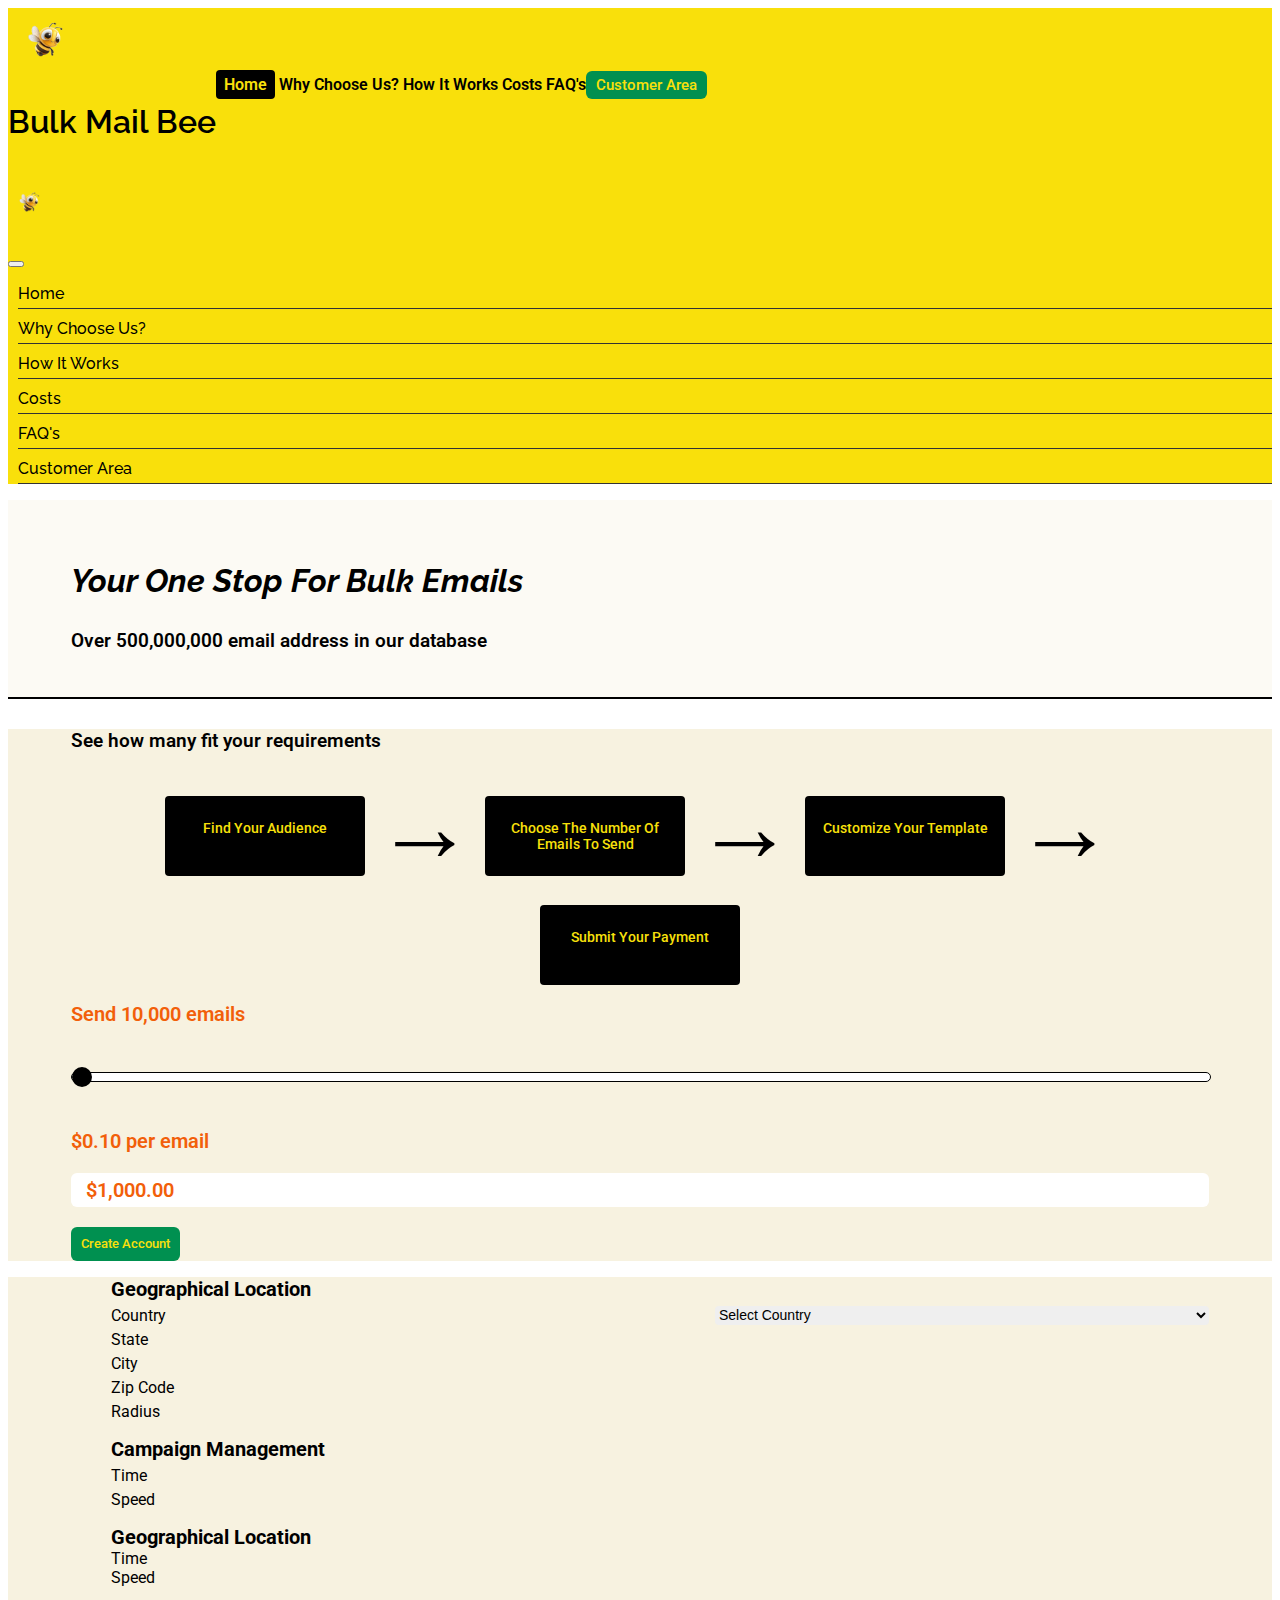
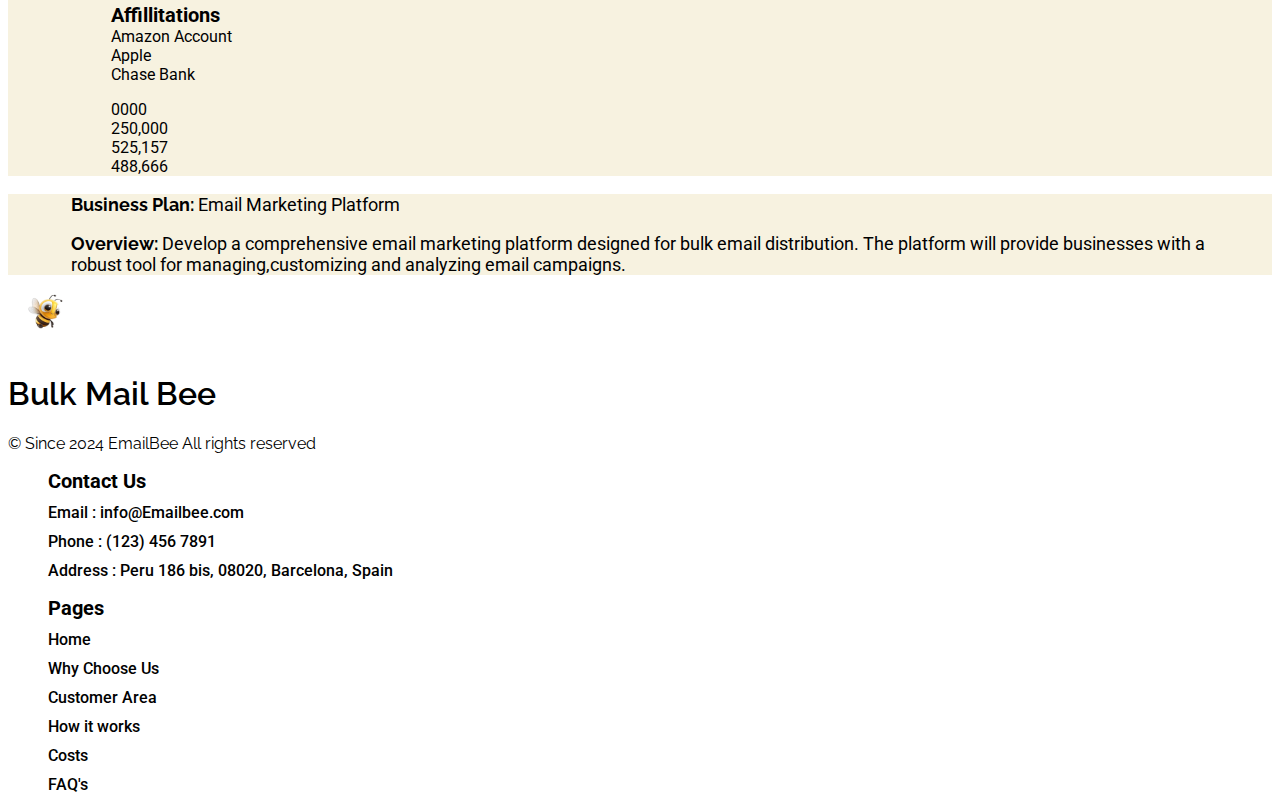
==== index.html @ 0f061fd3 "first" ====
<!doctype html>
<html lang="en">
    <head>
        <title>Bulk Mail Bee</title>
        <!-- Required meta tags -->
        <meta charset="utf-8" />
        <meta
            name="viewport"
            content="width=device-width, initial-scale=1, shrink-to-fit=no"
        />
<link rel="stylesheet" href="style.css">
<link rel="stylesheet" href="pricing-2.css">
<link rel="stylesheet" href="pricing.css">
        <!-- Bootstrap CSS v5.2.1 -->
   <link rel="icon" type="image/x-icon" href="../abc.png">

        <link
            href="https://cdn.jsdelivr.net/npm/bootstrap@5.3.2/dist/css/bootstrap.min.css"
            rel="stylesheet"
            integrity="sha384-T3c6CoIi6uLrA9TneNEoa7RxnatzjcDSCmG1MXxSR1GAsXEV/Dwwykc2MPK8M2HN"
            crossorigin="anonymous"
        />
        <link rel="preconnect" href="https://fonts.googleapis.com">
<link rel="preconnect" href="https://fonts.gstatic.com" crossorigin>
<link href="https://fonts.googleapis.com/css2?family=Raleway:ital,wght@0,100..900;1,100..900&family=Roboto:ital,wght@0,100;0,300;0,400;0,500;0,700;0,900;1,100;1,300;1,400;1,500;1,700;1,900&display=swap" rel="stylesheet">
 
<link rel="stylesheet" href="https://cdn.jsdelivr.net/npm/bootstrap-icons@1.11.3/font/bootstrap-icons.css">
</head>

    <body>
        <header>
            <div class="container">
                  <div class="col-lg-4 d-flex justify-content-normal align-items-center">
            <img height="70px" src="logo.gif" alt="not found">
            <h1 class="mt-3">Bulk Mail Bee</h1>
          </div>
          <div class="col-lg-6 d-flex justify-content-normal align-items-center gap-4">
            <a href="index.html" class="active"> Home</a>
            <a href="whychooseus.html" >Why Choose Us?</a>
            <a href="HowItWorks.html">How It Works</a>
            <a href="costs.html">Costs</a>
            <a href="faqs.html">FAQ's</a>
          </div> 
          <div class="col-lg-2">
            <button onclick="window.location='login.html'">Customer Area</button>
          </div>       
            </div>
            <div class="respo-header">
                <div class="d-flex">
                    <img height="50px" src="logo.gif" alt="not">
                    <h1 class="mt-3">Bulk Mail Bee</h1>
                </div>
                
                <a  data-bs-toggle="offcanvas" href="#offcanvasExample" role="button" aria-controls="offcanvasExample" class="text-black"><i class="bi bi-list"></i></a>
            </div>
            <div class="offcanvas offcanvas-start" tabindex="-1" id="offcanvasExample" aria-labelledby="offcanvasExampleLabel">
                <div class="offcanvas-header">
                  <h5 class="offcanvas-title" id="offcanvasExampleLabel"><img src="logo.gif" alt="not" height="40px"></h5>
                  <button type="button" class="btn-close" data-bs-dismiss="offcanvas" aria-label="Close"></button>
                </div>
                <div class="offcanvas-body">
                  <div>
                 <ul>
                    <li onclick="window.location='index.html'">  Home  </li>
                    <li>Why Choose Us?</li>
                    <li>How It Works</li>
                    <li onclick="window.location='costs.html'">Costs</li>
                    <li>FAQ's</li>
                    <li onclick="window.location='login.html'">Customer Area</li>
                 </ul>
                  </div>
         
                </div>
              </div>
        </header>
        <main  class="home-page">
            

         
        <section class="section-1">
            <h1 class="text-center">Your One Stop For Bulk Emails</h1>
            <h4 class="text-center">Over 500,000,000 email address in our database</h4>
        </section>
        <section class="section-2 pt-4">
            <h4 class=" mt-0 text-center">See how many fit your requirements</h4>
            <div class="box-parent">
                <div class="boxes pt-4">
                    <p>Find Your Audience</p>
                </div>
                <span>&#8594;</span>
                <div class="boxes">
                    <p>Choose The Number Of Emails To Send</p>
                </div>
                <span>&#8594;</span>

                <div class="boxes">
                    <p>Customize Your Template</p>
                </div>
                <span>&#8594;</span>

                <div class="boxes pt-4">
                    <p>Submit Your Payment</p>
                </div>
              

            </div>
            <div class="container mt-3">
                <h2 class="text-center">
                   Send <span id="slider-amount-2">10,000</span> emails
                </h2>
                <div class="d-flex flex-wrap justify-content-between align-items-center">
<div class="col-lg-6 col-md-12 col-sm-12 col-12">
    <div class="slider-container">
        <input type="range" min="1" max="10" value="1" class="slider" id="priceRange2">
        
    </div>
</div>
<div class="col-lg-5  div-2 col-md-12 col-sm-12 col-12 d-flex justify-content-normal align-items-center gap-3">
<h2 >$0.10 <span class="text-black">per email</span></h2>
<div class="d-flex gap-3">
    <h3 id="price">$1,000.00</h3>
    <button class="create-acc" onclick="window.location='register.html '">Create Account</button>
</div>
</div>
                </div>     
           
            </div>
       
        </section>
        <section class="section-3  pt-2">
            <div class="container">
<div class="d-flex flex-wrap">
    <div class="col-lg-3 col-md-6 col-sm-6 col-12">
<ul class="geo-location">
    <li class="active">Geographical Location</li>
    <li>Country
        <select  id="Country">
            <option value="all" hidden>Select Country</option>
            <option value="afghanistan">Afghanistan</option>
            <option value="albania">Albania</option>
            <option value="algeria">Algeria</option>
            <option value="andorra">Andorra</option>
            <option value="angola">Angola</option>
            <option value="antigua-and-barbuda">Antigua and Barbuda</option>
            <option value="argentina">Argentina</option>
            <option value="armenia">Armenia</option>
            <option value="australia">Australia</option>
            <option value="austria">Austria</option>
            <option value="azerbaijan">Azerbaijan</option>
            <option value="bahamas">Bahamas</option>
            <option value="bahrain">Bahrain</option>
            <option value="bangladesh">Bangladesh</option>
            <option value="barbados">Barbados</option>
            <option value="belarus">Belarus</option>
            <option value="belgium">Belgium</option>
            <option value="belize">Belize</option>
            <option value="benin">Benin</option>
            <option value="bhutan">Bhutan</option>
            <option value="bolivia">Bolivia</option>
            <option value="bosnia-and-herzegovina">Bosnia and Herzegovina</option>
            <option value="botswana">Botswana</option>
            <option value="brazil">Brazil</option>
            <option value="brunei">Brunei</option>
            <option value="bulgaria">Bulgaria</option>
            <option value="burkina-faso">Burkina Faso</option>
            <option value="burundi">Burundi</option>
            <option value="cabo-verde">Cabo Verde</option>
            <option value="cambodia">Cambodia</option>
            <option value="cameroon">Cameroon</option>
            <option value="canada">Canada</option>
            <option value="central-african-republic">Central African Republic</option>
            <option value="chad">Chad</option>
            <option value="chile">Chile</option>
            <option value="china">China</option>
            <option value="colombia">Colombia</option>
            <option value="comoros">Comoros</option>
            <option value="congo">Congo</option>
            <option value="costa-rica">Costa Rica</option>
            <option value="croatia">Croatia</option>
            <option value="cuba">Cuba</option>
            <option value="cyprus">Cyprus</option>
            <option value="czech-republic">Czech Republic</option>
            <option value="denmark">Denmark</option>
            <option value="djibouti">Djibouti</option>
            <option value="dominica">Dominica</option>
            <option value="dominican-republic">Dominican Republic</option>
            <option value="ecuador">Ecuador</option>
            <option value="egypt">Egypt</option>
            <option value="el-salvador">El Salvador</option>
            <option value="equatorial-guinea">Equatorial Guinea</option>
            <option value="eritrea">Eritrea</option>
            <option value="estonia">Estonia</option>
            <option value="eswatini">Eswatini</option>
            <option value="ethiopia">Ethiopia</option>
            <option value="fiji">Fiji</option>
            <option value="finland">Finland</option>
            <option value="france">France</option>
            <option value="gabon">Gabon</option>
            <option value="gambia">Gambia</option>
            <option value="georgia">Georgia</option>
            <option value="germany">Germany</option>
            <option value="ghana">Ghana</option>
            <option value="greece">Greece</option>
            <option value="grenada">Grenada</option>
            <option value="guatemala">Guatemala</option>
            <option value="guinea">Guinea</option>
            <option value="guinea-bissau">Guinea-Bissau</option>
            <option value="guyana">Guyana</option>
            <option value="haiti">Haiti</option>
            <option value="honduras">Honduras</option>
            <option value="hungary">Hungary</option>
            <option value="iceland">Iceland</option>
            <option value="india">India</option>
            <option value="indonesia">Indonesia</option>
            <option value="iran">Iran</option>
            <option value="iraq">Iraq</option>
            <option value="ireland">Ireland</option>
            <option value="israel">Israel</option>
            <option value="italy">Italy</option>
            <option value="jamaica">Jamaica</option>
            <option value="japan">Japan</option>
            <option value="jordan">Jordan</option>
            <option value="kazakhstan">Kazakhstan</option>
            <option value="kenya">Kenya</option>
            <option value="kiribati">Kiribati</option>
            <option value="kosovo">Kosovo</option>
            <option value="kuwait">Kuwait</option>
            <option value="kyrgyzstan">Kyrgyzstan</option>
            <option value="laos">Laos</option>
            <option value="latvia">Latvia</option>
            <option value="lebanon">Lebanon</option>
            <option value="lesotho">Lesotho</option>
            <option value="liberia">Liberia</option>
            <option value="libya">Libya</option>
            <option value="liechtenstein">Liechtenstein</option>
            <option value="lithuania">Lithuania</option>
            <option value="luxembourg">Luxembourg</option>
            <option value="madagascar">Madagascar</option>
            <option value="malawi">Malawi</option>
            <option value="malaysia">Malaysia</option>
            <option value="maldives">Maldives</option>
            <option value="mali">Mali</option>
            <option value="malta">Malta</option>
            <option value="marshall-islands">Marshall Islands</option>
            <option value="mauritania">Mauritania</option>
            <option value="mauritius">Mauritius</option>
            <option value="mexico">Mexico</option>
            <option value="micronesia">Micronesia</option>
            <option value="moldova">Moldova</option>
            <option value="monaco">Monaco</option>
            <option value="mongolia">Mongolia</option>
            <option value="montenegro">Montenegro</option>
            <option value="morocco">Morocco</option>
            <option value="mozambique">Mozambique</option>
            <option value="myanmar">Myanmar</option>
            <option value="namibia">Namibia</option>
            <option value="nauru">Nauru</option>
            <option value="nepal">Nepal</option>
            <option value="netherlands">Netherlands</option>
            <option value="new-zealand">New Zealand</option>
            <option value="nicaragua">Nicaragua</option>
            <option value="niger">Niger</option>
            <option value="nigeria">Nigeria</option>
            <option value="north-korea">North Korea</option>
            <option value="north-macedonia">North Macedonia</option>
            <option value="norway">Norway</option>
            <option value="oman">Oman</option>
            <option value="pakistan">Pakistan</option>
            <option value="palau">Palau</option>
            <option value="palestine">Palestine</option>
            <option value="panama">Panama</option>
            <option value="papua-new-guinea">Papua New Guinea</option>
            <option value="paraguay">Paraguay</option>
            <option value="peru">Peru</option>
            <option value="philippines">Philippines</option>
            <option value="poland">Poland</option>
            <option value="portugal">Portugal</option>
            <option value="qatar">Qatar</option>
            <option value="romania">Romania</option>
            <option value="russia">Russia</option>
            <option value="rwanda">Rwanda</option>
            <option value="saint-kitts-and-nevis">Saint Kitts and Nevis</option>
            <option value="saint-lucia">Saint Lucia</option>
            <option value="saint-vincent-and-the-grenadines">Saint Vincent and the Grenadines</option>
            <option value="samoa">Samoa</option>
            <option value="san-marino">San Marino</option>
            <option value="sao-tome-and-principe">Sao Tome and Principe</option>
            <option value="saudi-arabia">Saudi Arabia</option>
            <option value="senegal">Senegal</option>
            <option value="serbia">Serbia</option>
            <option value="seychelles">Seychelles</option>
            <option value="sierra-leone">Sierra Leone</option>
            <option value="singapore">Singapore</option>
            <option value="slovakia">Slovakia</option>
            <option value="slovenia">Slovenia</option>
            <option value="solomon-islands">Solomon Islands</option>
            <option value="somalia">Somalia</option>
            <option value="south-africa">South Africa</option>
            <option value="south-korea">South Korea</option>
            <option value="south-sudan">South Sudan</option>
            <option value="spain">Spain</option>
            <option value="sri-lanka">Sri Lanka</option>
            <option value="sudan">Sudan</option>
            <option value="suriname">Suriname</option>
            <option value="sweden">Sweden</option>
            <option value="switzerland">Switzerland</option>
            <option value="syria">Syria</option>
            <option value="taiwan">Taiwan</option>
            <option value="tajikistan">Tajikistan</option>
            <option value="tanzania">Tanzania</option>
            <option value="thailand">Thailand</option>
            <option value="timor-leste">Timor-Leste</option>
            <option value="togo">Togo</option>
            <option value="tonga">Tonga</option>
            <option value="trinidad-and-tobago">Trinidad and Tobago</option>
            <option value="tunisia">Tunisia</option>
            <option value="turkey">Turkey</option>
            <option value="turkmenistan">Turkmenistan</option>
            <option value="tuvalu">Tuvalu</option>
            <option value="uganda">Uganda</option>
            <option value="ukraine">Ukraine</option>
            <option value="united-arab-emirates">United Arab Emirates</option>
            <option value="united-kingdom">United Kingdom</option>
            <option value="united-states">United States</option>
            <option value="uruguay">Uruguay</option>
            <option value="uzbekistan">Uzbekistan</option>
            <option value="vanuatu">Vanuatu</option>
            <option value="vatican-city">Vatican City</option>
            <option value="venezuela">Venezuela</option>
            <option value="vietnam">Vietnam</option>
            <option value="yemen">Yemen</option>
            <option value="zambia">Zambia</option>
            <option value="zimbabwe">Zimbabwe</option>
            
        </select>
    </li>
    <li id="state-list">State
       
    </li>
    <li id="city-list">City
    
    </li>
    <li id="zip-list">Zip Code
      
    </li>
    <li id="radius-list">Radius
   
    </li>

</ul>
    </div>
    <div class="col-lg-3 col-md-6 col-sm-6 col-12">
        <ul class="geo-location">
            <li class="active">Campaign Management</li>
            <li>Time
               
            </li>
            <li>Speed
                <select style="display: none;" id="speed">
                    <option hidden>Select  Speed</option>
                    <option value="immediate">Immediate</option>
                    <option value="30-minutes">Within 30 Minutes</option>
                    <option value="1-hour">Within 1 Hour</option>
                    <option value="4-hours">Within 4 Hours</option>
                    <option value="12-hours">Within 12 Hours</option>
                    <option value="24-hours">Within 24 Hours</option>

                </select> 
            </li>
    
            
        </ul>
            </div>
            <div class="col-lg-3 col-md-6 col-sm-6 col-12">
                <ul>
                    <li class="active">Geographical Location</li>
                    <li>Time </li>
                    <li>Speed</li>
            
                    
                </ul>
                    </div>
                    <div class="col-lg-3 col-md-6 col-sm-6 col-12 d-flex ">
<div class="col-8">

<ul>
    <li class="active">Affillitations</li>
    <li>Amazon Account</li>
    <li>Apple</li>
    <li>Chase Bank</li>
</ul>
</div>
<div class="col-4">

    <ul>
        <li class="opacity-0">0000</li>
        <li class="fw-bolder">250,000</li>
        <li class="fw-bolder">525,157</li>
        <li class="fw-bolder">488,666</li>
    </ul>
    </div>
                            </div>
</div>
</div>
        </section>
        <section class="section-4  pt-2 pb-4">
            <div class="container">
            <p><strong>Business Plan:</strong> Email Marketing Platform</p>
            <p><strong>Overview:</strong> Develop a comprehensive email marketing platform designed for bulk email distribution. The platform will provide businesses with a robust tool for managing,customizing and analyzing email campaigns. </p>
        </div>
        </section>
  
 
        </main>
        <footer class="container d-flex flex-wrap mt-4">
           <div class="col-lg-4 col-md-6 col-sm-6 col-12 ">
            
            <div class="d-flex justify-content-normal align-items-center">
                <img height="70px" src="logo.gif" alt="not found">
                <h1 class="mt-3">Bulk Mail Bee</h1>
            </div>
            <p>© Since 2024 EmailBee All rights reserved</p>
          </div>
          <div class="col-lg-4 col-md-6 col-sm-6 col-12">
            <ul>
                <li class="active">Contact Us</li>
                <li>Email : info@Emailbee.com</li>
                <li>Phone : (123) 456 7891</li>
                <li>Address : Peru 186 bis, 08020, Barcelona, Spain</li>
            </ul>
          </div>
          <div class="col-lg-4 col-md-6 col-sm-6 col-12">
            <ul>
                <li class="active">Pages</li>
                <li>Home</li>
                <li>Why Choose Us</li>
                <li>Customer Area</li>
                <li>How it works</li>
                <li>Costs</li>
                <li>FAQ's</li>
            </ul>
          </div>

        </footer>
        <script src="script.js"></script>
<script src="pricing.js"></script>

<script>
    
</script>
   
        <!-- Bootstrap JavaScript Libraries -->
        <script
            src="https://cdn.jsdelivr.net/npm/@popperjs/core@2.11.8/dist/umd/popper.min.js"
            integrity="sha384-I7E8VVD/ismYTF4hNIPjVp/Zjvgyol6VFvRkX/vR+Vc4jQkC+hVqc2pM8ODewa9r"
            crossorigin="anonymous"
        ></script>

        <script
            src="https://cdn.jsdelivr.net/npm/bootstrap@5.3.2/dist/js/bootstrap.min.js"
            integrity="sha384-BBtl+eGJRgqQAUMxJ7pMwbEyER4l1g+O15P+16Ep7Q9Q+zqX6gSbd85u4mG4QzX+"
            crossorigin="anonymous"
        ></script>
    </body>
</html>
---- style.css ----
body{
    scroll-behavior: smooth;
    
   
    color: #000;
    font-family: "Raleway";
}
header{
    background-color: #F9E00B;
}
header h1 , footer h1{
    font-weight: 600;
    font-size: 32px;
    font-family: "Raleway";
}
header .container{
    display: flex;
    justify-content: normal;
    align-items: center;
}
header .container  a {
    font-family: "Roboto";
 text-decoration: none !important;
 font-weight: 600;
 color: #000;
   
}
header .container  a.active{
    background-color: #000;
    color: #F9E00B;
    padding: 5px 8px;
    border-radius: 4px;
}
header .container button{
    background-color: #009050;
    color: #F9E00B;
    border: none;
    font-weight: 500;
    font-family: "Roboto";
    outline: none;
    border-radius: 6px;
    padding: 5px 10px;
    font-size: 15px;
}
section h1{
    font-style: italic;
}
.section-1{
    padding-top: 40px;
    padding-bottom: 20px;

}

section h4{
    font-size: 19px;
    font-family: "Roboto";
    font-weight: 600;
    margin-top: 30px;
}
.section-1{
    background-color: #FCFAF4;
    border-bottom: 2px solid #000;
}
.section-2 , .section-3,.section-4{
    background-color:  #F7F2E0;
}
.box-parent{
    gap: 10px;
    display: flex;
    justify-content: center;
    align-items: center;
    flex-wrap: wrap;
}
.box-parent span{
    font-size: 100px;
    position: relative;
    top: -10px;
}
.boxes{
    background-color: #000;
    padding: 0px 15px;
    height: 70px;
padding-top: 10px;
    font-family: "Roboto";
    font-weight: 500;
    width: 210px;
    text-align: center;
    color: #F9E00B;
    border-radius: 4px;
    
}
@media only screen and (min-width:300px) and (max-width:995px){
    header .container{
        display: none !important;
    }
    .respo-header{
        display: flex !important;
        justify-content: space-between;
        padding: 0px 15px;
        align-items: center;
    }
    .respo-header i{
        font-size: 30px;
       
    }
    .respo-header h1{
        font-size: 25px;
    }
    .box-parent span{
display: none;
    }
    .boxes{
        margin-top: 10px;

    }
}
.respo-header{
    display: none;
}
.slider {
    -webkit-appearance: none;
    width: 100%;
    height: 8px;
    background: #fff;
    outline: none;
    border-radius: 5px;
    margin: 30px 0;
    cursor: pointer;
    border: 1px solid #000;
}

.slider::-webkit-slider-thumb {
    -webkit-appearance: none;
    appearance: none;
    width: 20px;
    height: 20px;
    background: #000;
    border-radius: 50%;
    cursor: pointer;
    position: relative;
}

.tooltip {
    position: absolute;
    bottom: 180px; /* Position tooltip below the slider thumb */
    left: 0;
    transform: translateX(-50%);
    padding: 5px 10px;
    background-color: #007bff;
    color: white;
    border-radius: 5px;
    font-size: 14px;
    opacity: 1;
    transition: opacity 0.3s, left 0.3s;
    pointer-events: none;
}

.slider-container .slider::-webkit-slider-thumb {
    position: relative;
    z-index: 2;
}

.slider-container:hover .slider::-webkit-slider-thumb {
    background-color: #000;
}
.section-2 h2{
    font-family: "Roboto";
    font-weight: 600;
    font-size: 20px;
    color: #f25f0a;
}
.col-lg-5 h3{
    font-size: 20px;
    font-family: "Roboto";
    font-weight: 600;   
    background-color: #fff;
    color: #f25f0a;
    padding: 5px 15px;
    border-radius: 6px;
}
.create-acc{
    height: 34px;
    border: none;
    outline: none;
    background-color: #009050;
    color: #F9E00B;
    font-family: "Roboto";
    font-weight: 500;
    padding: 0px 10px;
    border-radius: 6px;
}
@media only screen and (min-width:300px) and (max-width:550px){
    .div-2{
        flex-wrap: wrap;
    }
    .div-2 h2{
        width: 100%;
        text-align: center;
    }
    .div-2 div{
        display: flex; 
        justify-content: center;
        gap:0px;
        width: 100%;
    }
    .modal-body div{
        width: 100%;
    }
}
ul li{
    font-family: "Roboto";
    list-style: none;
    font-weight: 400;
    font-size: 16px;
}
ul li.active{
    font-size: 20px;
    font-weight: 700;
}
.section-4 p{
    margin-bottom: 5px;
    font-weight: 400;
    font-size: 18px;
    font-family: "roboto";
}
.section-4 strong{
    font-family: "Raleway";
    font-weight: 700;
}
.offcanvas-body ul {
    padding-left: 10px;
}
.offcanvas-body ul li{
    margin-top: 10px;
    font-family: "Raleway";
    font-weight: 500;
    border-bottom: 1px solid #333;
    padding-bottom: 5px;
    font-size: 16px;
}
footer ul li{
    margin-top: 10px;
    font-weight: 500;
    font-family: "Roboto";
}
#pricing h2{
    font-family: "Raleway";
}
.tabs-main-content{
    height: 150px;
}
.tabs-main-content ul{
     padding: 0px ;
}
.tabs-main-content ul li{
    font-size: 18px;
    font-weight: 500;
    font-family: "Roboto";
    margin-top: 10px;
}
.modal-body ul{
    padding: 0px;
}
.modal-body ul li{
    list-style: none;
    display: flex;
    gap: 10px;
    justify-content: normal;
    align-items: center;
    margin-top: 15px;
}
.modal-body ul li img{
    height: 30px;
    width: 30px;
    object-fit: cover;
 
}
.modal-body ul li p{
    font-size: 16px;
    position: relative;
    top: 10px;
    font-weight: 400;
    font-family: "Roboto";
}
.modal-body ul li input{
    width: 15px;
    height: 15px;
}
.modal{
    --bs-modal-width: 700px !important;
}
.modal-body{
    padding-left:50px !important ;
    padding-right: 50px !important;
}
.reset-btn{
    background-color: #009050 !important; 
    font-weight: 500 !important;
    font-family: "Raleway" !important;
    border: none !important ;
    
}
.ok-btn{
    background-color: #F9E00B !important;
    border: none !important ;

    font-weight: 500 !important;
    font-family: "Raleway" !important;
    color: #000 !important;
}
.geo-location li{
    display: flex;
    justify-content: space-between;
    margin-top: 5px;

}
.geo-location li select{
border: none;
outline: none;
font-size: 14px;
border-radius: 4px;
width: 45%;

}

@media only screen and (min-width:1400px){
    .home-page section{
        padding-left: 10%;
        padding-right: 10%;
    
    }
}
@media only screen and (min-width:785px) and (max-width:1399px){
    .home-page section{
        padding-left: 5%;
        padding-right: 5%;
    
    }
    .boxes{
        width:170px !important;
        font-size: 14px !important;
    }
}
.accordion-header button{
    background-color: #fff ;
    color: #000;
    font-weight: 600;
    border: none;
}
.accordion-button:focus{
    border: none;
    box-shadow: none;
}
.accordion-button::after{
    background-color: #fff;
}
.accordion-button:not(.collapsed){
    background-color:#fff !important ;
    border: none !important;
}
.accordion-body{
    background-color:#F9E00B;
    color: #000;
}
.section-6 ul li{
list-style:inside;
margin-top: 15px;
}
.section-6 ul li strong{
font-family: "Raleway";

}
.how-it-works div p{
    font-family: "Raleway";
    font-size: 16px;
    font-weight: 500;
    word-spacing: 2px;
}
.how-it-works div img{
    border-radius: 6px;
}
---- pricing-2.css ----
.tabs {
    background-color: transparent;
    flex-basis: 0;
    flex-grow: 1;
    text-align: center;
    border-radius: 0;
    border: initial
}

.main-tabs {
    display: flex;
    flex-wrap: wrap;
    padding-left: 0;
    margin-bottom: 0;
    list-style: none
}

.tabs a.active {
    color: #15c11e;
    border-bottom: 2px solid #15c11e
}

.tabs a {
    color: #000;
    border-bottom: none;
    border-radius: 24px;
    align-items: center;
    cursor: pointer;
    display: flex;
    flex-direction: row;
    flex-wrap: nowrap;
    height: 80px;
    justify-content: center;
    padding: 24px 0;
    transition: none
}

.tabs a.active div {
    color: #15c11e
}

.tabs a div {
    font-size: 20px;
    color: #000
}

.tabs-content-main .pricing-card-main.active,
.tabs-parent {
    display: block
}

.tabs-content {
    display: flex;
    
    gap: 15px;
    justify-content: center;
    position: relative;
    width: 100%;
    margin-top: 25px
}

.pricing-card-main {
    align-content: center;
    border-radius: 24px;
    display: flex;
    flex-direction: column;
    flex-wrap: nowrap;
    padding: 0;
    position: relative;
    width: 100%;
    max-width: 327px;
    min-width: 200px
}

.pricing-card {
    height: 400px;
    min-height: 400px;
    background: var(--marketing-white, #fff);
    color: #000;
    gap: 32px;
    border: 2px solid #F9E00B !important;
    max-height: 400px;
    display: flex;
    flex: 1 1;
    flex-direction: column;
   
    padding: 24px;
    text-align: center;
    border-top-left-radius: 24px !important;
    border-top-right-radius: 24px !important
}

.pricing-card h6 {
    color: var(--main);
    margin-bottom: 4px;
    font-size: 20px;
    font-weight: 700;
    font-family: var(--para)
}

.pricing-card span,
.pricing-features-content ul li span {
    font-size: 14px;
    font-family:"Raleway";
    color: #000
}

.pricing-card h4 {
    font-size: 32px;
    color: #000;
    font-family: "Roboto";
    font-weight: 600
}

.pricing-card-main a,
.pricing-features-content span {
    font-size: 16px;
    font-family: var(--para);
    font-weight: 600
}

.pricing-card button {
    margin-top: 12px;
    background-color: #F9E00B;
    color: #fff;
    border: 2px solid var(--second);
    border-radius: 16px;
    padding: 8px 12px;
    position: relative;
    text-align: center;
    transition: .5s;
    white-space: nowrap;
    display: flex;
    justify-content: center;
    max-width: 100%;
    box-sizing: border-box;
    align-items: center
}
.pricing-card button.active{
    background-color: #fff;
    
}
.pricing-card button.active span {
    color: #000;
}
.pricing-card button span {
    padding: 0 16px;
    overflow: hidden;
    text-overflow: ellipsis;
    white-space: nowrap;
    font-size: 18px;
    font-family: "Raleway";
    font-weight: 500;
    color: #000
}

.pricing-features {
    min-height: 375px;
    background-color: #fff;
    border: 2px solid #F9E00B;
    border-bottom-left-radius: 24px;
    border-bottom-right-radius: 24px;
    border-top: 0;
    display: flex;
    flex: 1 1;
    flex-direction: column;
    justify-content: space-between;
    padding: 24px;
    gap: 30px
}

.pricing-features-content {
    color: #1b1b1b;
    gap: 16px;
    display: flex;
    flex-direction: column
}

.pricing-features-content ul {
    gap: 8px;
    display: flex;
    flex-direction: column;
    margin: 0;
    padding: 0
}

.pricing-features-content li {
    align-items: center;
    display: inline-flex;
    gap: 0;
    list-style: none
}

.pricing-features-content ul li img {
    height: 16px;
    width: 16px
}

.pricing-features-content ul li span {
    margin-left: 8px;
    font-weight: 400
}

.pricing-card-main a {
    align-items: center;
    display: inline-flex;
    outline: 0;
    font-family: "Raleway";
    position: relative;
    text-underline-offset: .25rem;
    color: #000
}

.pricing-card-main a svg {
    height: 16px;
    width: 16px;
    margin-left: 8px
}
@media only screen and (min-width:300px ) and (max-width:950px){
    .tabs-content{
        flex-wrap: wrap !important;
    }
}
---- pricing.css ----
.plan-selector button.active,
.pricing-main {
    background-color: #fff
}

.pricing-main p,
.recommanded-items p {
    font-family: "Roboto";
    font-size: 16px;
    color: #000
}

.pricing-2-main button,
.pricing-card button {
    min-height: 48px;
    box-shadow: 0 2px 4px -2px rgba(27, 27, 27, .1), 0 4px 8px -2px rgba(27, 27, 27, .14)
}

.pricing-card button,
.pricing-card-main a,
.recommanded-items a,
.tabs a {
    text-decoration: none
}

.pricing-main {
    width: 100%;
    overflow: hidden;
    font-family: var(--para);;
    border-right: 2px solid #F9E00B
}

.pricing-main-2 {
    padding: 40px 10px
}

.pricing-main-3 {
    display: flex;
    flex-direction: column;
    gap: 20px
}

.plan-selector {
    display: grid;
    grid-template-columns: repeat(3, 1fr);
    border-radius: 16px;
    background-color: var(--main);
    padding: 4px
}

.plan-selector button {
    padding: 16px 24px;
    background-color: transparent;
    height: 96px;
    cursor: pointer;
    border: none;
    outline: 0;
    border-radius: 15px
}

.plan-selector button div {
    width: 100%;
    align-items: center;
    display: grid;
    margin: auto;
    text-align: center;
    color: #fff
}

.plan-selector button div h5 {
    font-size: 18px !important;
    font-weight: 600 !important;
    font-family: var(--para) !important;
    color: #fff
}

.plan-selector button div span {
    font-size: 12px;
    font-weight: 500;
    font-family:var(--para);
}

.plan-selector button.active h5,
.plan-selector button.active span {
    color: #000
}

.price-range-main {
    width: 90%;
    margin-left: auto;
    margin-bottom: 32px;
    margin-right: auto
}

.range-container {
    width: 100%;
    margin: 20px auto;
    text-align: center;
    position: relative
}

.range-slider2 {
    width: 100%;
    height: 6px;
    -webkit-appearance: none;
    appearance: none;
    background: linear-gradient(to right, #F9E00B 0, #F9E00B 0, #F9E00B 0, #F9E00B 100%);
    border-radius: 5px;
    outline: 0;
    position: relative;
    z-index: 1
}

.range-slider2::-webkit-slider-thumb {
    -webkit-appearance: none;
    appearance: none;
    width: 23px;
    height: 23px;
    background: #F9E00B;
    border-radius: 50%;
    cursor: pointer;
    position: relative;
    z-index: 2
}

.range-ticks {
    display: flex;
    justify-content: space-between;
    margin-top: 10px;
    position: absolute;
    width: 100%;
    top: 25px
}

.range-tick-label {
    color: #000;
    font-size: 14px;
    white-space: nowrap;
    font-family:"Roboto";
}

.recommanded-button {
    background-color: var(--second);
    border-radius: .5rem;
    margin-bottom: 0;
    padding: 8px 16px;
    width: max-content;
    border: none;
    color: #fff;
    outline: 0;
    font-size: 14px;
    font-weight: 500
}

.recommanded-items {
    border-bottom: 1px solid #474747;
    padding-bottom: 16px;
    padding-top: 16px;
    display: flex;
    justify-content: space-between;
    align-items: center
}

.recommanded-items p {
    font-weight: 700;
    margin-bottom: 2px
}

.recommanded-items span {
    font-size: 12px;
    font-weight: 500;
    color: #000;
    font-family: var(--para);
}

.recommanded-items a span {
    color:#000;
    text-decoration: none;
    font-size: 16px;
    font-weight: 500
}

.pricing-parent {
    border-radius: 40px;
    display: grid;
    border: 2px solid #F9E00B;
    overflow: hidden;
    width: 85%;
    margin-bottom: 30px;
    margin-left: auto;
    margin-right: auto;
    grid-template-columns: 8fr 3fr
}

.pricing-2 {
    padding: 32px 16px;
    display: grid;
    place-items: normal;
    background-color: #fff;
}

.pricing-2-main {
    display: flex;
    flex-direction: column;
    gap: 24px
}

.pricing-2-main p {
    font-family: var(--para);
    font-size: 20px;
    font-weight: 600;
    color: #000
}

.pricing-2-main span {
    color: #1b1b1b;
    font-weight: 500;
    font-size: 16px;
    font-family:"Roboto";
}

.plan-3 h6,
.tabs a div {
    font-weight: 700;
    font-family:var(--para);
}

.plan-3 {
    margin-top: 10px;
    padding-top: 20px;
    border-top: 1px solid #474747
}

.plan-3 h6 {
    font-size: 22px;
    color: #000;
    font-family: "Roboto";
}

.pricing-2-main button {
    background-color: #F9E00B;
    border-radius: 16px;
    padding: 8px 12px;
    width: 100%;
    border: none;
    outline: 0;
    color: #000;
    margin-top: 20px;
    font-family: "Raleway";
    font-weight: 600
}

.pricing-2-main button:hover {
    background-color: #fff;
    border: 2px solid var(--main);
    color: #000;
    transition: .4s ease-in-out
}

@media only screen and (min-width:300px) and (max-width:950px) {
    .plan-selector {
        grid-template-columns: 1fr;
        border-radius: .75rem
    }
    .pricing-parent {
        grid-template-columns: 1fr;
        border-radius: 1rem
    }
    .pricing-main-2 {
        border-bottom: 2px solid #3b3585;
        padding: 0
    }
    .pricing-main {
        padding: 1.5rem;
        border-right: none
    }
    .pricing-2 {
        padding: 0 1rem 2rem
    }
    .plan-selector button div h5 {
        font-size: 1rem
    }
    .plan-selector button {
        height: auto;
        border-radius: .75
    }
    .pricing-main-3 {
        gap: 2rem
    }
    .recommanded-items {
        display: grid;
        place-items: start;
        grid-gap: 1.25rem;
        padding-top: .75rem
    }
    .recommanded-button {
        margin-bottom: 5px
    }
}

@media only screen and (min-width:320px) and (max-width:550px) {
    .range-ticks {
        display: none
    }
    .price-range-main {
        margin-bottom: 0
    }
    .pricing-2-main span,
    .recommanded-items a span {
        font-size: 14px
    }
    .main-tabs {
        flex-direction: column
    }
    .plan-3 h6 {
        font-size: 18px
    }
    .tabs a {
        padding: 0 !important;
        height: 50px !important
    }
    .tabs a div {
        font-size: 15px !important
    }
}
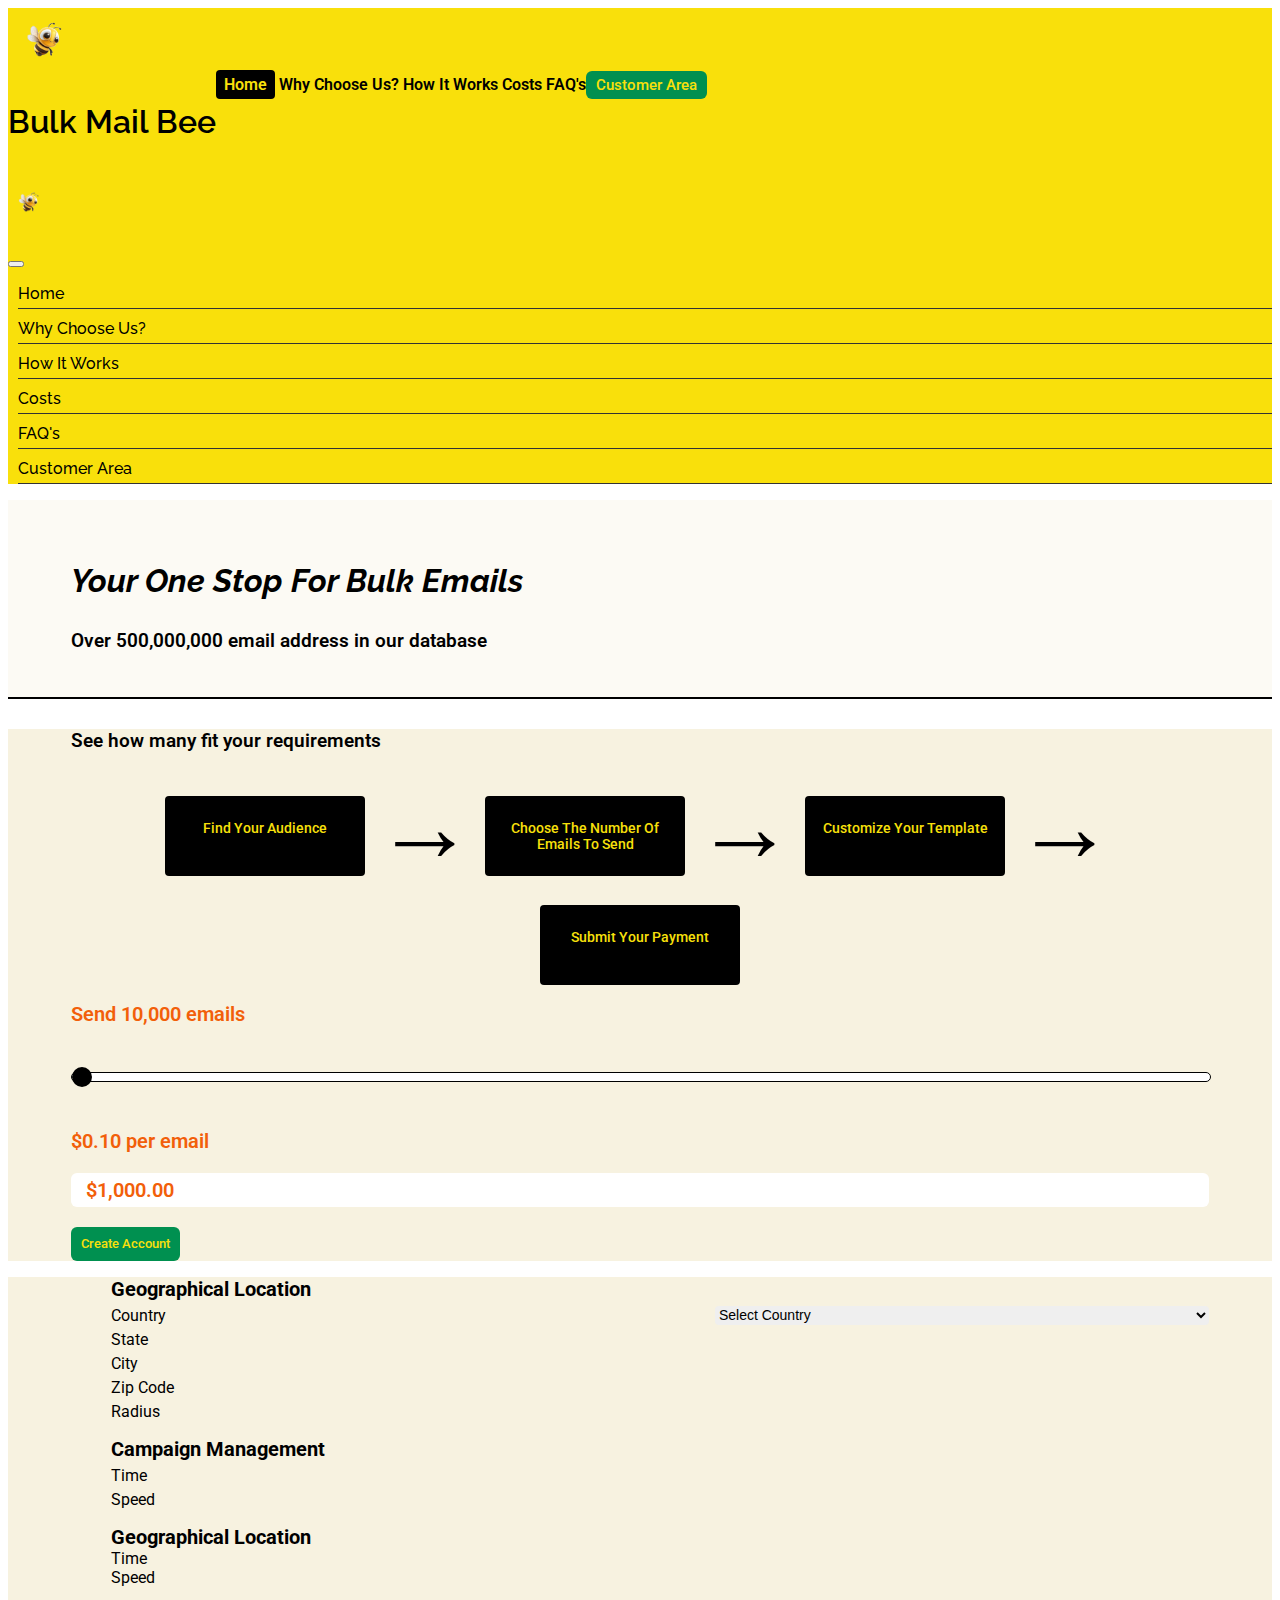
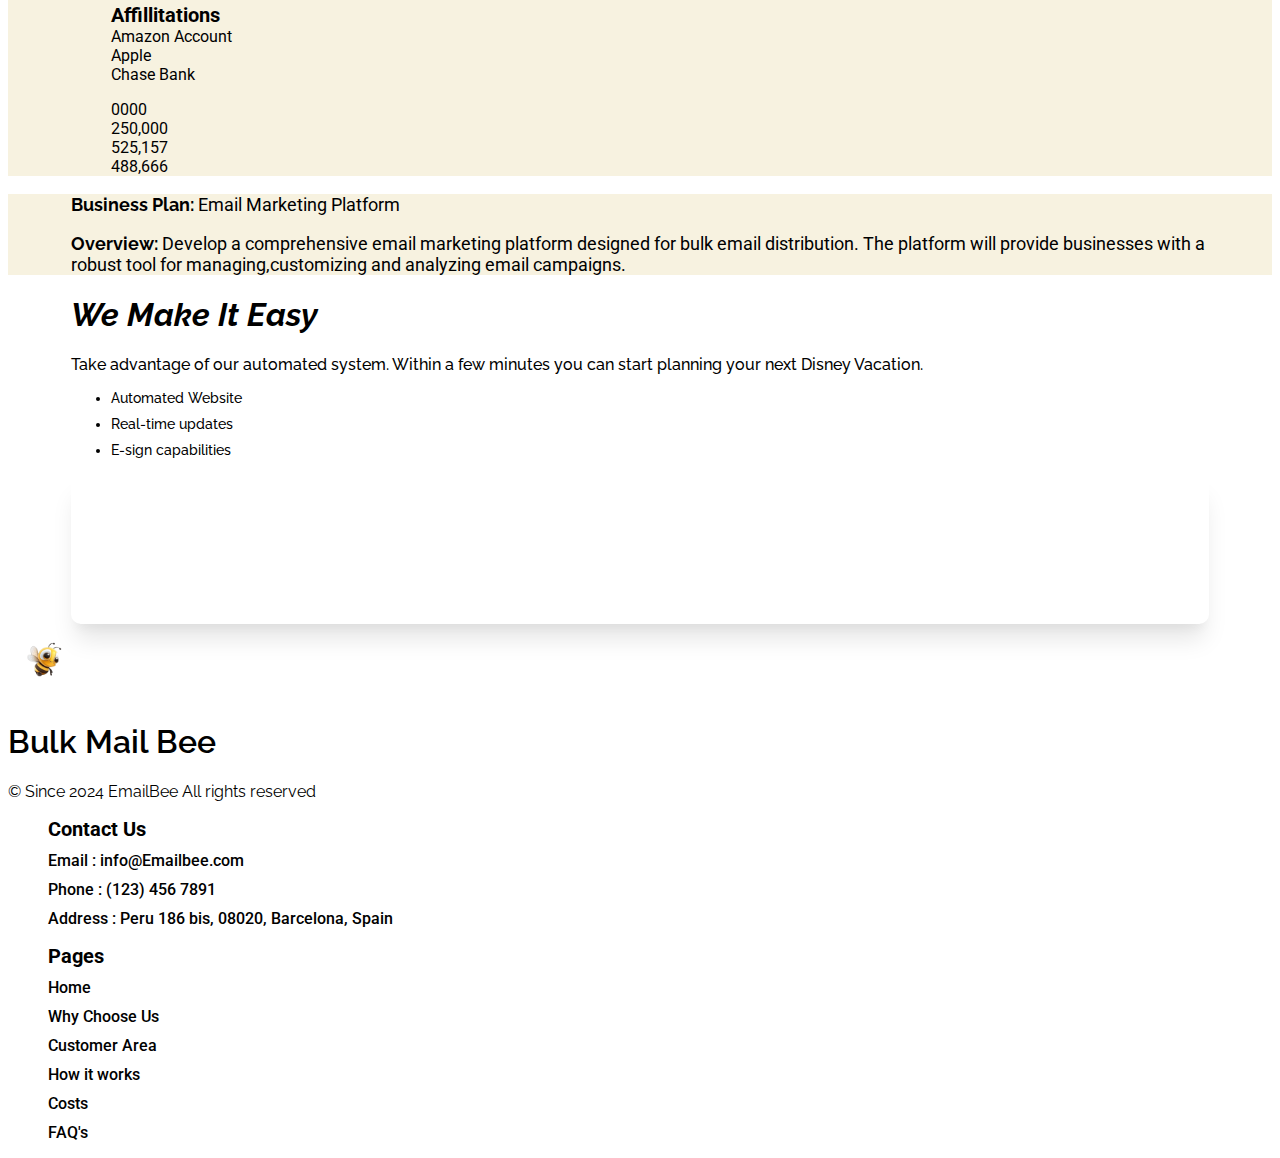
==== commit 7d6ae00f: "new211" ====
--- a/index.html
+++ b/index.html
@@ -409,7 +409,28 @@
             <p><strong>Overview:</strong> Develop a comprehensive email marketing platform designed for bulk email distribution. The platform will provide businesses with a robust tool for managing,customizing and analyzing email campaigns. </p>
         </div>
         </section>
-  
+        <section class="section-5 flex-wrap container d-flex justify-content-between pt-5 pb-4">
+            <div class="col-lg-6 col-md-6 col-sm-12 col-12">
+                <h1>We Make It Easy</h1>
+                <p>Take advantage of our automated system. Within a few minutes you can start planning your next Disney Vacation.</p>
+                <ul>
+                    <li>Automated Website</li>
+                    <li>Real-time updates</li>
+                    <li>E-sign capabilities</li>
+                </ul>
+            </div>
+            <div class="col-lg-5 col-md-4 col-sm-12 col-12">
+                <div class="video-box">
+                    <video src="video.mp4" loop autoplay></video>
+
+                </div>
+            </div>
+        </section>
+  <section class="section-8 container">
+<div class="col-lg-5">
+    
+</div>
+  </section>
  
         </main>
         <footer class="container d-flex flex-wrap mt-4">
--- a/style.css
+++ b/style.css
@@ -378,4 +378,23 @@
 }
 .how-it-works div img{
     border-radius: 6px;
+}
+.video-box video{
+    border-radius: 10px;
+    box-shadow: 0 20px 25px -5px #0000001a, 0 10px 10px -5px #0000000a;
+    object-fit: cover;
+    object-position: center;
+    width: 100%;
+}
+.section-5 p{
+    font-family: "Raleway";
+    font-weight: 500;
+    margin-top: 15px;
+}
+.section-5 ul li{
+    list-style-type: disc;
+    font-family: "Raleway";
+    font-weight: 500;
+    font-size: 14px;
+    margin-top: 10px;
 }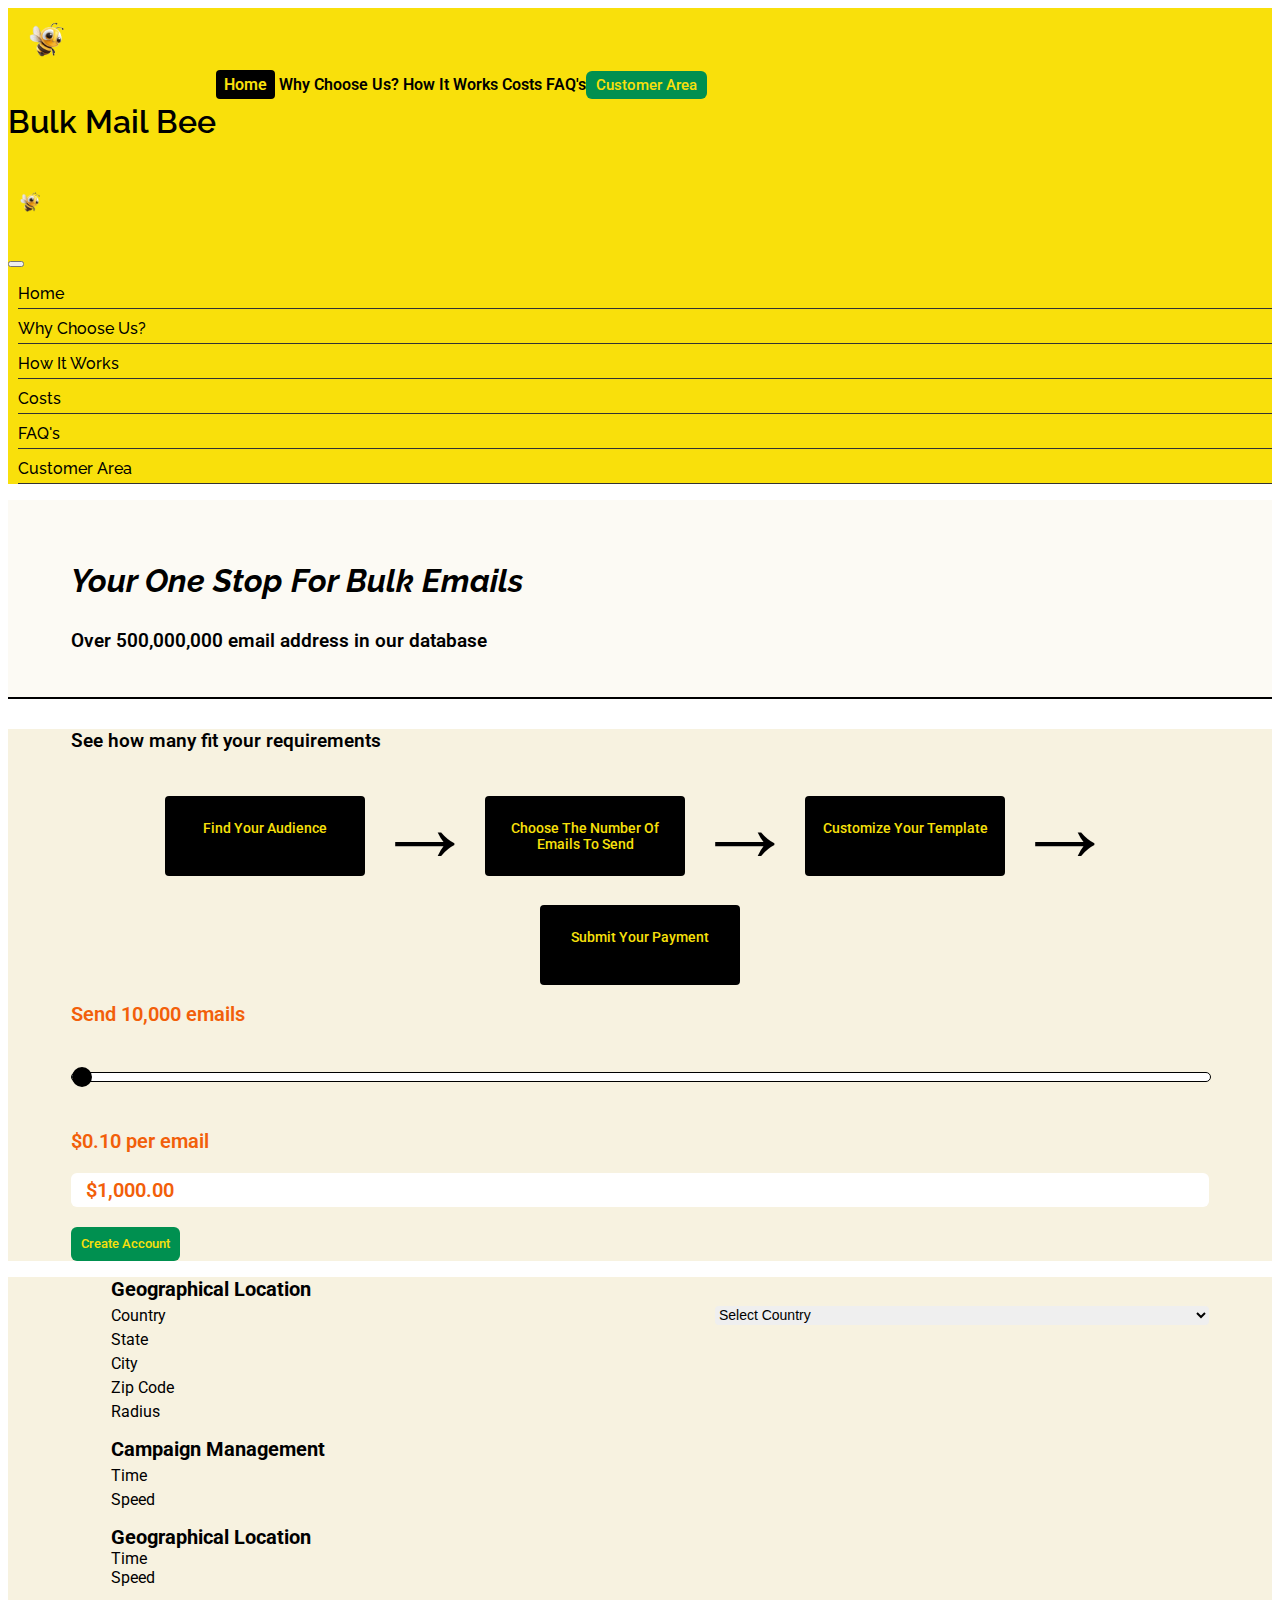
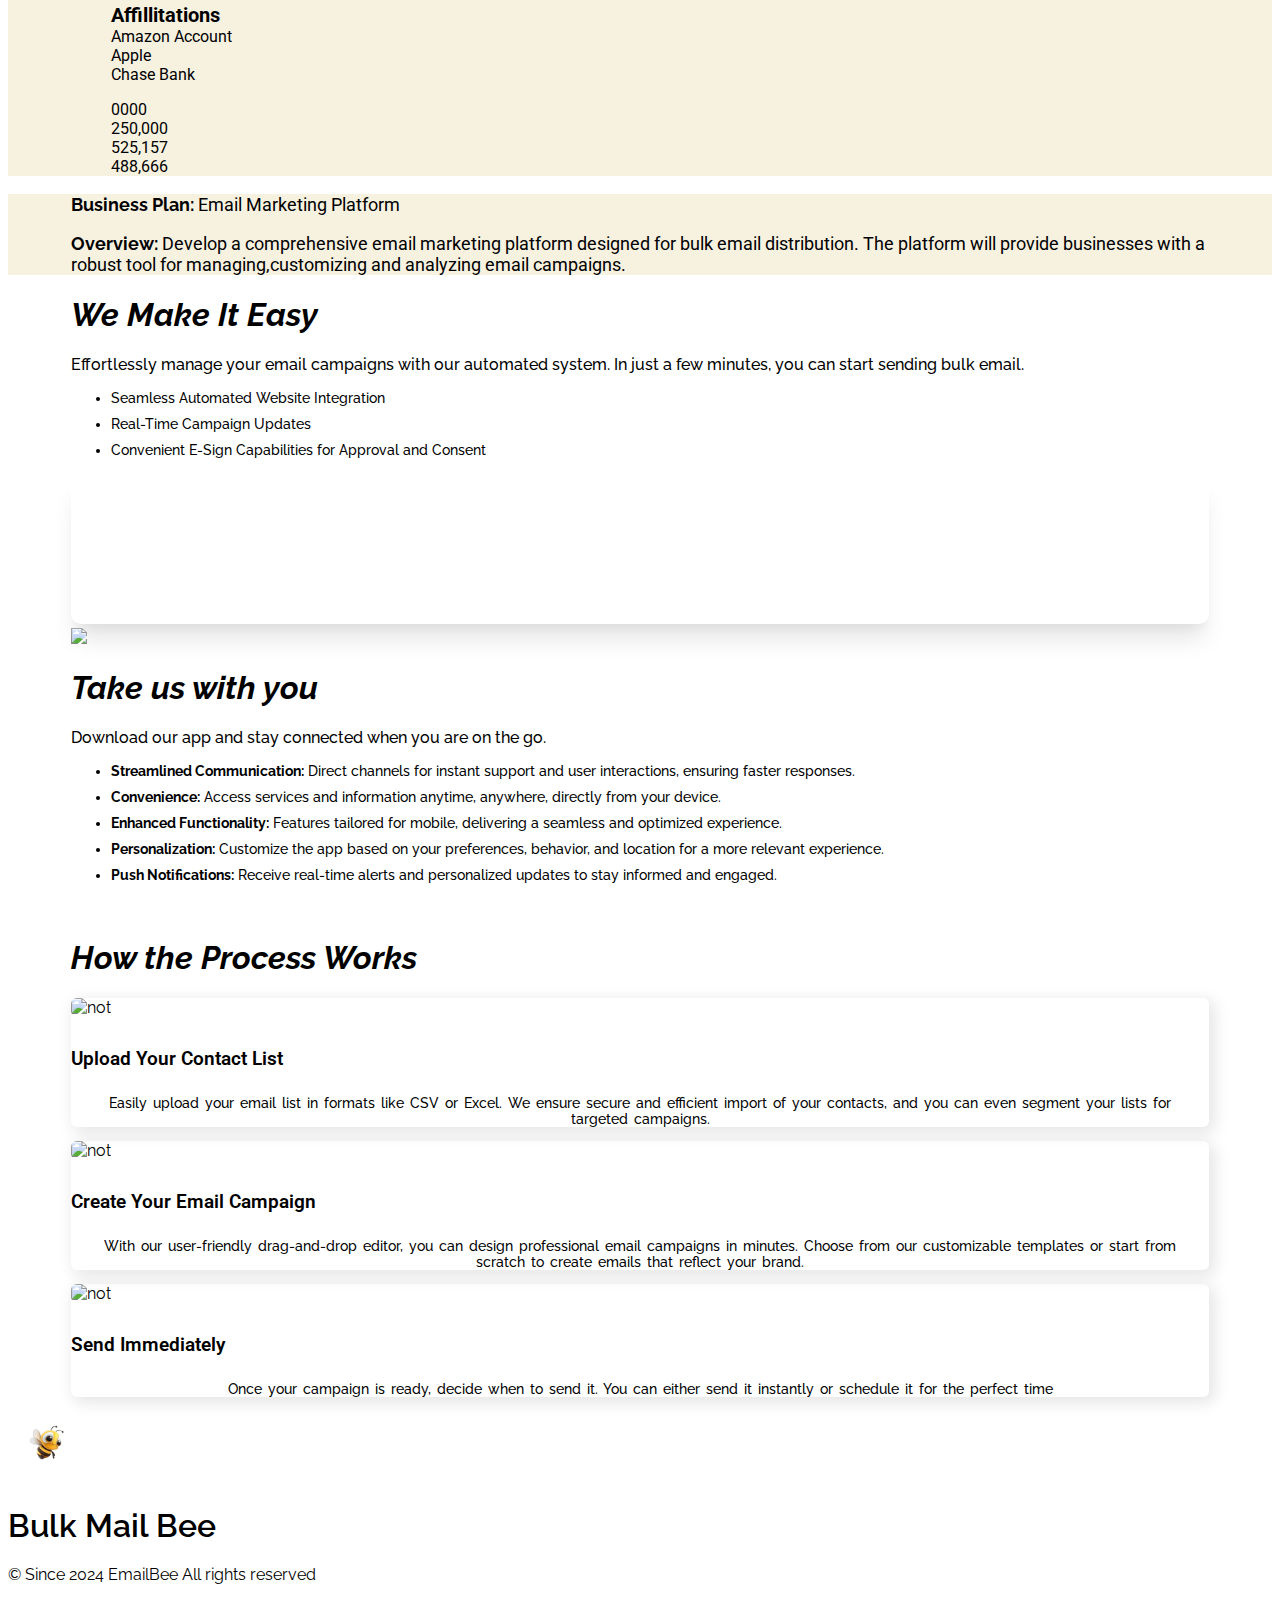
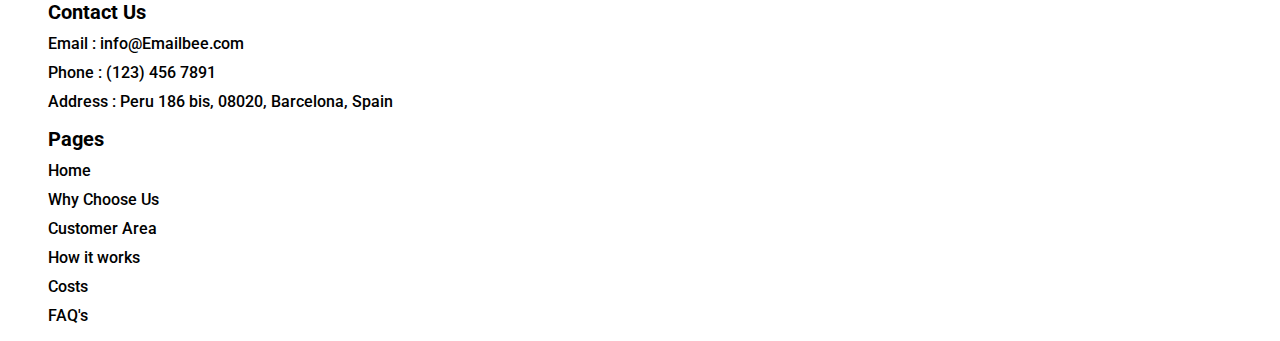
==== commit 5790388f: "two" ====
--- a/index.html
+++ b/index.html
@@ -412,26 +412,68 @@
         <section class="section-5 flex-wrap container d-flex justify-content-between pt-5 pb-4">
             <div class="col-lg-6 col-md-6 col-sm-12 col-12">
                 <h1>We Make It Easy</h1>
-                <p>Take advantage of our automated system. Within a few minutes you can start planning your next Disney Vacation.</p>
+                <p>Effortlessly manage your email campaigns with our automated system. In just a few minutes, you can start sending  bulk email.</p>
                 <ul>
-                    <li>Automated Website</li>
-                    <li>Real-time updates</li>
-                    <li>E-sign capabilities</li>
+                    <li>Seamless Automated Website Integration</li>
+                    <li>Real-Time Campaign Updates</li>
+                    <li>Convenient E-Sign Capabilities for Approval and Consent</li>
                 </ul>
             </div>
             <div class="col-lg-5 col-md-4 col-sm-12 col-12">
                 <div class="video-box">
-                    <video src="video.mp4" loop autoplay></video>
+                    <video src="video.mp4" autoplay loop muted></video>
 
                 </div>
             </div>
         </section>
-  <section class="section-8 container">
-<div class="col-lg-5">
+  <section class="section-8 container pt-5 d-flex justify-content-between flex-wrap">
+<div class="col-lg-3 col-md-3 col-12 col-sm-12 d-flex mobile-parent">
+    <img class="mobile-image" src="Mobile-1.png" height="500px" width="auto">
     
+    
+
+</div>
+<div class="col-lg-7 col-md-6 col-sm-12 col-12">
+    <h1>
+        Take us with you</h1>
+        <p>Download our app and stay connected when you are on the go.</p>
+        <ul>
+            <li><strong>Streamlined Communication:</strong> Direct channels for instant support and user interactions, ensuring faster responses.</li>
+            <li><strong>Convenience:</strong> Access services and information anytime, anywhere, directly from your device.</li>
+            <li><strong>Enhanced Functionality:</strong> Features tailored for mobile, delivering a seamless and optimized experience.</li>
+            <li><strong>Personalization:</strong> Customize the app based on your preferences, behavior, and location for a more relevant experience.</li>
+            <li><strong>Push Notifications:</strong> Receive real-time alerts and personalized updates to stay informed and engaged.</li>
+          </ul>
+          <div class="d-flex gap-3 pt-2">
+<img src="https://dvcrentalclub.com/static/media/app_store.94fc25e40a38161f5a53e7376b2e5f79.svg" alt="" height="40px">
+<img src="https://dvcrentalclub.com/static/media/google_play.52527f0e14a255a54e2838e212d137c0.svg" alt="" height="40px">
+          </div>
+          
 </div>
   </section>
- 
+ <section class="section-9 container pt-5 pb-5">
+    <h1 class="text-center">How the Process Works</h1>
+    <div class="d-flex flex-wrap gap-5 how-it-works justify-content-center mt-5">
+    
+        <div class="col-lg-3 text-center">
+            <img src="https://img.freepik.com/free-photo/smart-phone-using-e-mail-online-messaging-concept_53876-14010.jpg?t=st=1727204161~exp=1727207761~hmac=afb27f6a332cd519695120248383d55d3b614db0434dbc2979d30429101a527e&w=826" height="160px" width="100%" alt="not">
+            <h4>Upload Your Contact List</h4>
+            <p>Easily upload your email list in formats like CSV or Excel. We ensure secure and efficient import of your contacts, and you can even segment your lists for targeted campaigns.</p>
+        </div>
+        <div class="col-lg-3 text-center">
+            <img src="https://img.freepik.com/free-photo/letter-envelop-message-notification-concept_53876-13786.jpg?t=st=1727204285~exp=1727207885~hmac=31f7fde9829593a46f929ed188049af2fe807f94028437e63018efd5d528e337&w=900" height="160px" width="100%" alt="not">
+            <h4>Create Your Email Campaign</h4>
+            <p>With our user-friendly drag-and-drop editor, you can design professional email campaigns in minutes. Choose from our customizable templates or start from scratch to create emails that reflect your brand.</p>
+        </div>
+        <div class="col-lg-3 text-center">
+            <img src="https://img.freepik.com/free-photo/laptop-coworking-space-wth-schedule_53876-94967.jpg?t=st=1727204309~exp=1727207909~hmac=92461021b1fb1571ffaf507dd300ecc60df4255a99e0685774c7d8da84dab162&w=996" height="160px" width="100%" alt="not">
+            <h4>Send Immediately</h4>
+           
+            <p>Once your campaign is ready, decide when to send it. You can either send it instantly or schedule it for the perfect time</p>
+        </div>
+
+    </div>
+ </section>
         </main>
         <footer class="container d-flex flex-wrap mt-4">
            <div class="col-lg-4 col-md-6 col-sm-6 col-12 ">
--- a/style.css
+++ b/style.css
@@ -190,6 +190,10 @@
     border-radius: 6px;
 }
 @media only screen and (min-width:300px) and (max-width:550px){
+    .mobile-parent{
+        justify-content: center;
+        margin-bottom: 15px;
+    }
     .div-2{
         flex-wrap: wrap;
     }
@@ -370,11 +374,24 @@
 font-family: "Raleway";
 
 }
+.how-it-works div{
+    box-shadow: 4px 4px 16px 2px #0000001a;
+   
+    border-radius:6px;
+  
+}
+.how-it-works div:hover{
+    background-color: #f9fafb;
+    cursor: pointer;
+    transition: all 200ms ease-in;
+}
 .how-it-works div p{
     font-family: "Raleway";
-    font-size: 16px;
-    font-weight: 500;
+    font-size: 14px;
+    font-weight: 500;
+    text-align: center;
     word-spacing: 2px;
+    padding: 0px 10px;
 }
 .how-it-works div img{
     border-radius: 6px;
@@ -386,15 +403,38 @@
     object-position: center;
     width: 100%;
 }
-.section-5 p{
+.section-5 p , .section-8 p {
     font-family: "Raleway";
     font-weight: 500;
     margin-top: 15px;
 }
-.section-5 ul li{
+.section-5 ul li , .section-8 ul li{
     list-style-type: disc;
     font-family: "Raleway";
     font-weight: 500;
     font-size: 14px;
     margin-top: 10px;
+}
+.mobile-image{
+    animation: abc 4s infinite ease-in-out;
+    position: relative;
+    opacity: 1;
+    transform: translateX(0px);
+
+}
+@keyframes abc{
+    0%{
+
+        opacity: 0;
+        transform: translateX(-200px);
+    }
+    50%{
+        opacity: 1;
+        transform: translateX(0px);
+    }
+    150%{
+
+        opacity: 0;
+        transform: translateX(-200px);
+    }
 }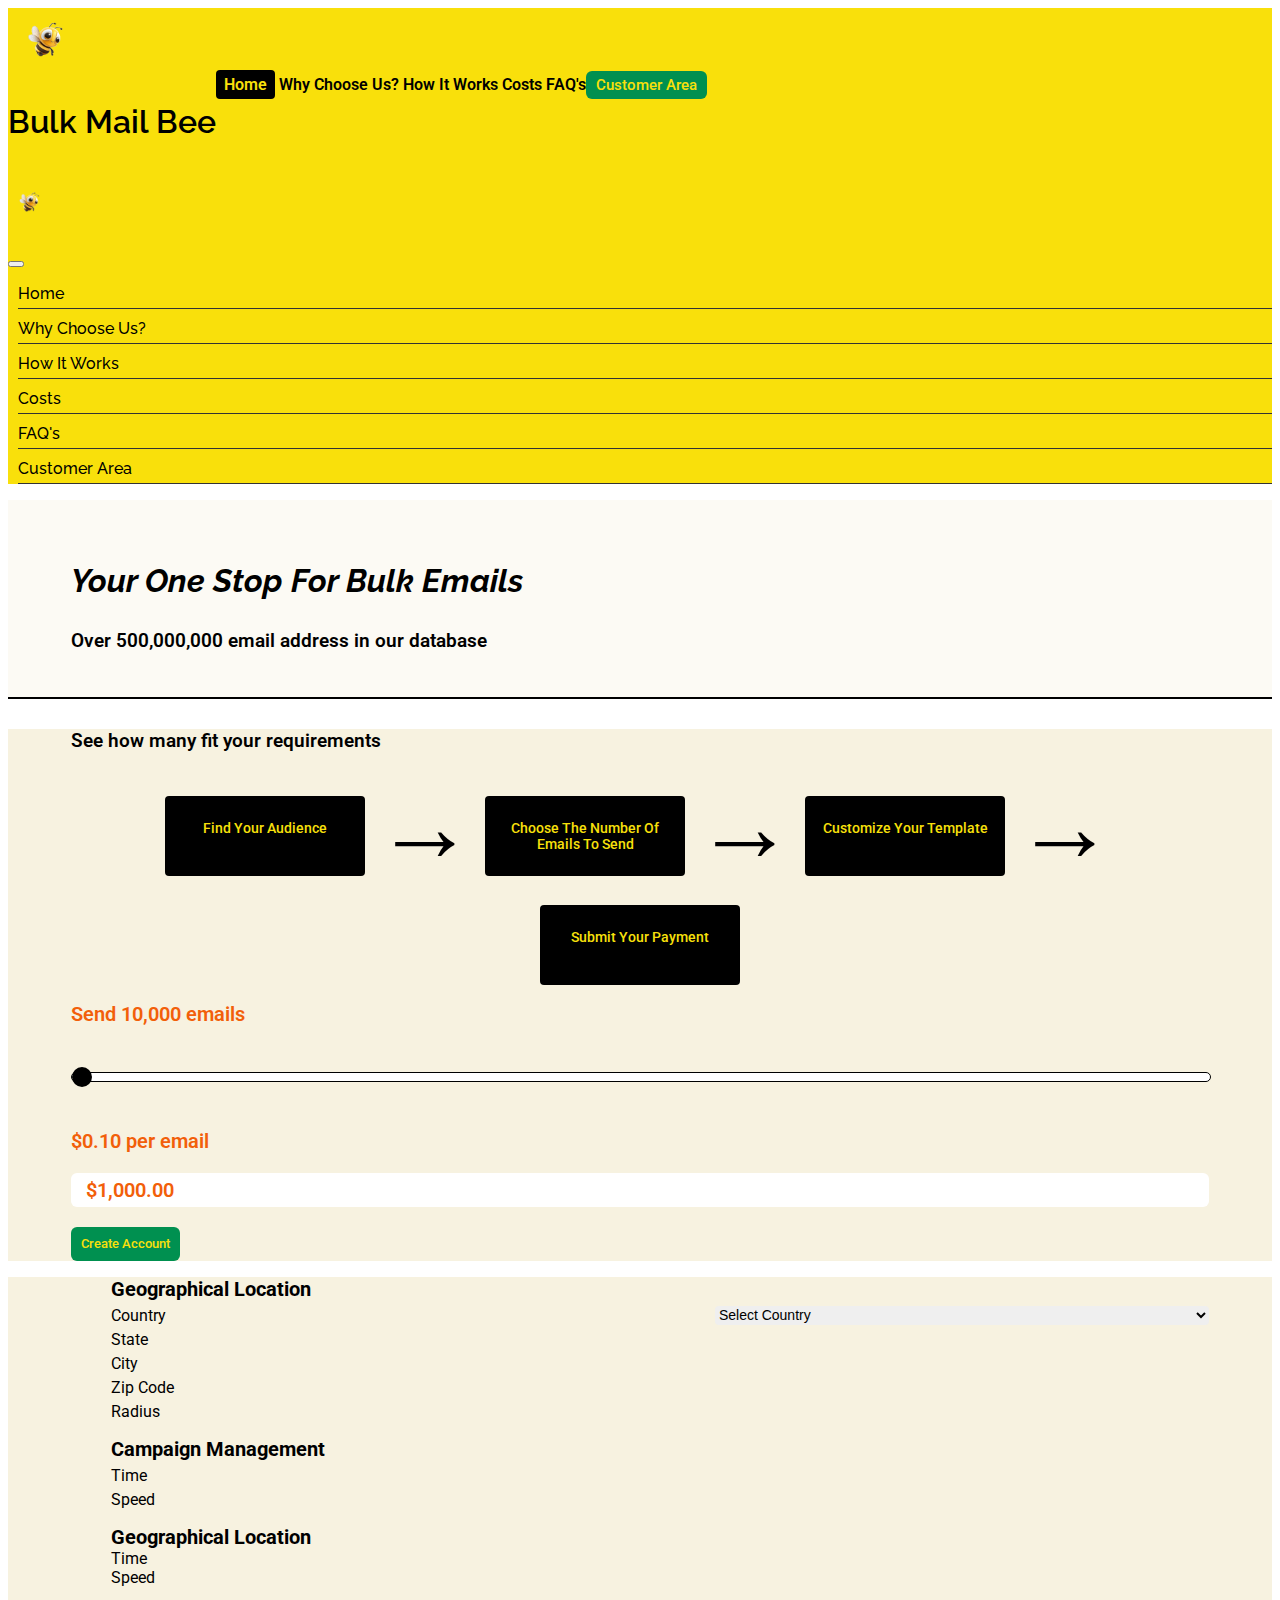
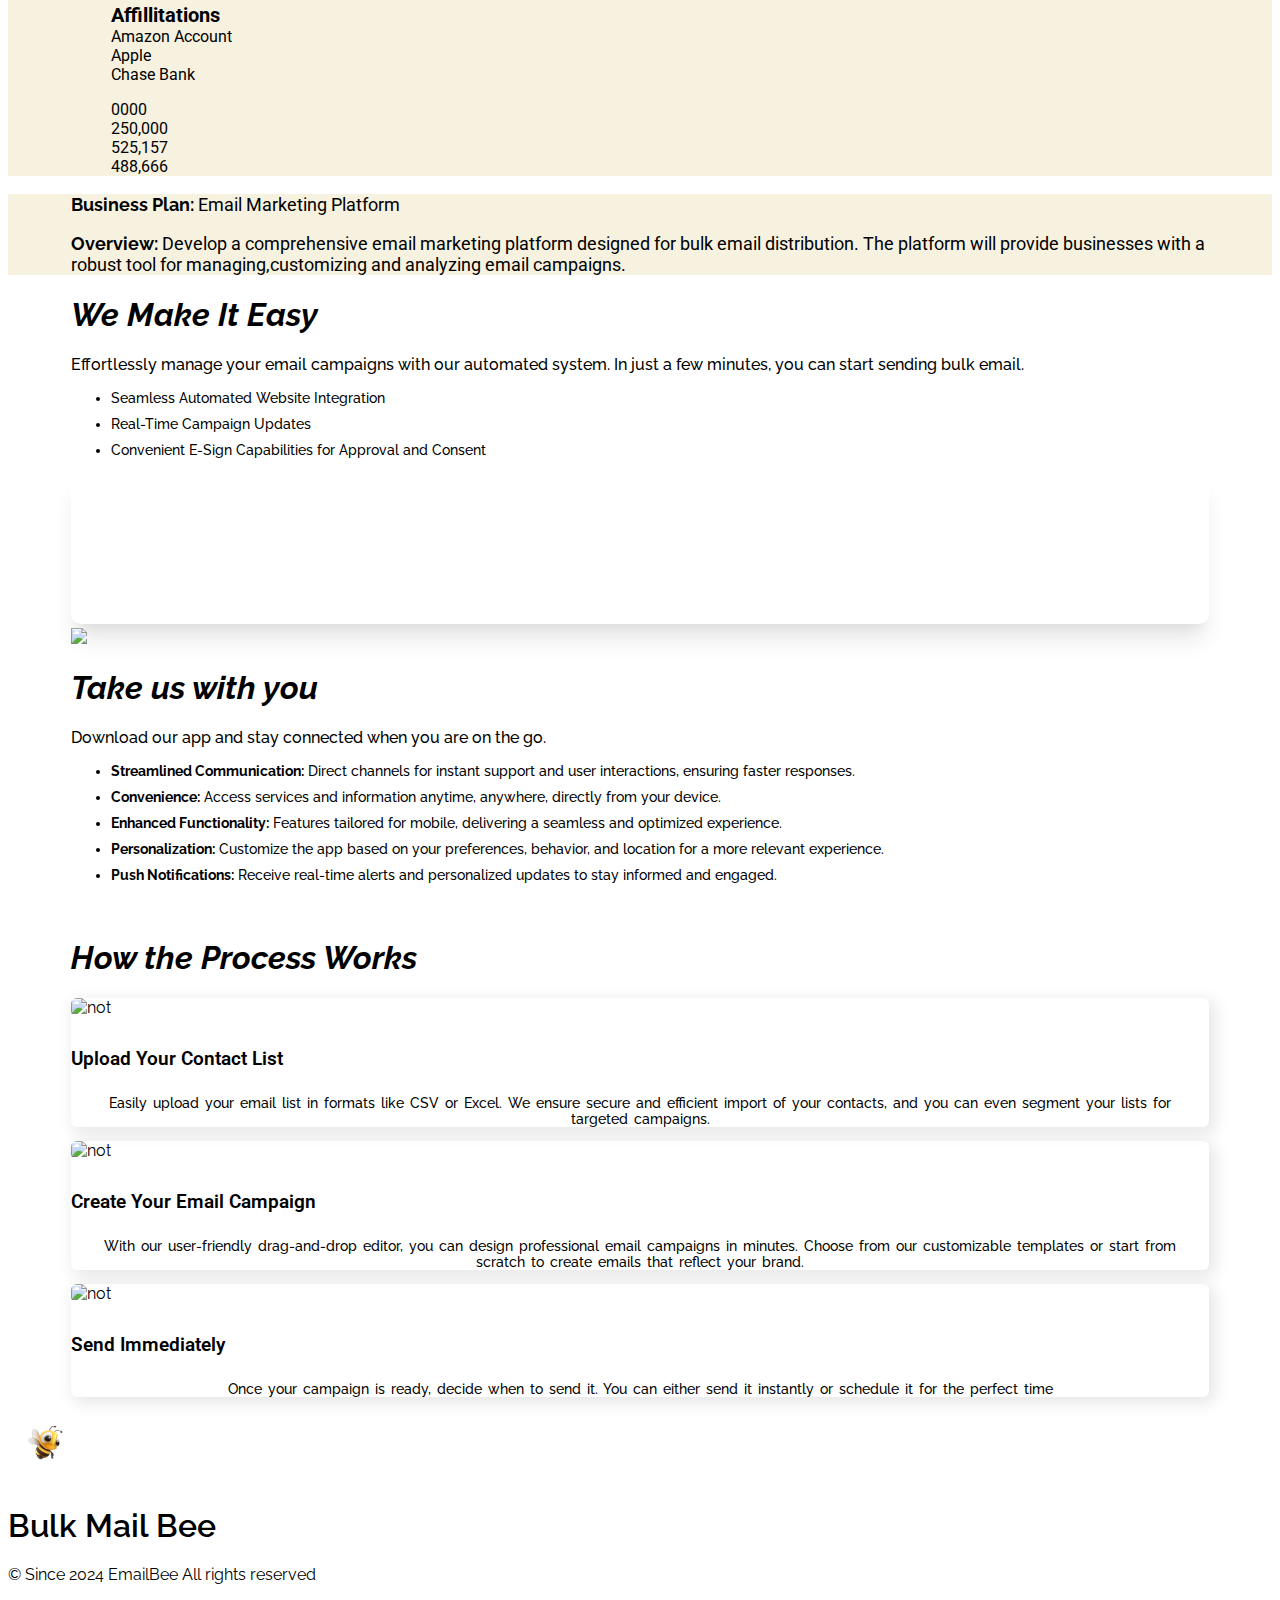
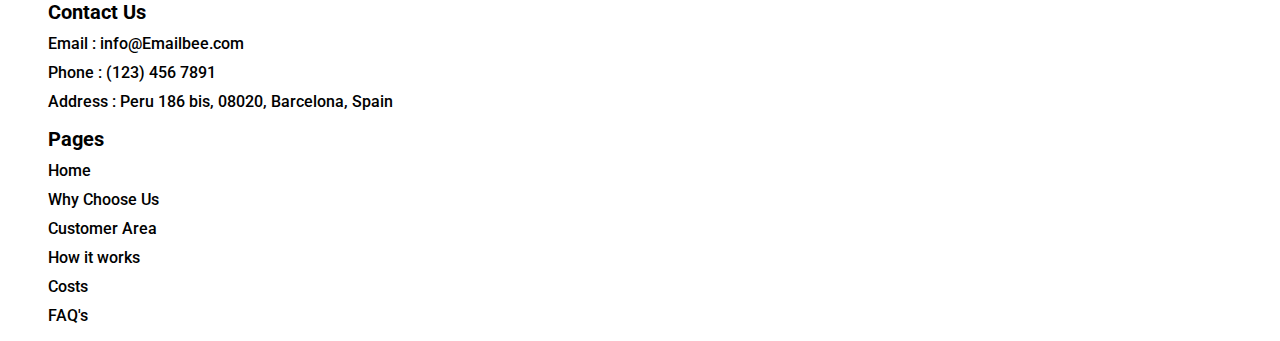
==== commit 4e858db2: "neww" ====
--- a/index.html
+++ b/index.html
@@ -453,19 +453,19 @@
   </section>
  <section class="section-9 container pt-5 pb-5">
     <h1 class="text-center">How the Process Works</h1>
-    <div class="d-flex flex-wrap gap-5 how-it-works justify-content-center mt-5">
+    <div class="d-flex  gap-5 how-it-works justify-content-center mt-5">
     
-        <div class="col-lg-3 text-center">
+        <div class="col-lg-4 col-md-5 text-center">
             <img src="https://img.freepik.com/free-photo/smart-phone-using-e-mail-online-messaging-concept_53876-14010.jpg?t=st=1727204161~exp=1727207761~hmac=afb27f6a332cd519695120248383d55d3b614db0434dbc2979d30429101a527e&w=826" height="160px" width="100%" alt="not">
             <h4>Upload Your Contact List</h4>
             <p>Easily upload your email list in formats like CSV or Excel. We ensure secure and efficient import of your contacts, and you can even segment your lists for targeted campaigns.</p>
         </div>
-        <div class="col-lg-3 text-center">
+        <div class="col-lg-4 col-md-5 text-center">
             <img src="https://img.freepik.com/free-photo/letter-envelop-message-notification-concept_53876-13786.jpg?t=st=1727204285~exp=1727207885~hmac=31f7fde9829593a46f929ed188049af2fe807f94028437e63018efd5d528e337&w=900" height="160px" width="100%" alt="not">
             <h4>Create Your Email Campaign</h4>
             <p>With our user-friendly drag-and-drop editor, you can design professional email campaigns in minutes. Choose from our customizable templates or start from scratch to create emails that reflect your brand.</p>
         </div>
-        <div class="col-lg-3 text-center">
+        <div class="col-lg-4 col-md-5 text-center">
             <img src="https://img.freepik.com/free-photo/laptop-coworking-space-wth-schedule_53876-94967.jpg?t=st=1727204309~exp=1727207909~hmac=92461021b1fb1571ffaf507dd300ecc60df4255a99e0685774c7d8da84dab162&w=996" height="160px" width="100%" alt="not">
             <h4>Send Immediately</h4>
            
--- a/style.css
+++ b/style.css
@@ -90,6 +90,9 @@
     
 }
 @media only screen and (min-width:300px) and (max-width:995px){
+    .how-it-works{
+        flex-wrap:  wrap !important;
+    }
     header .container{
         display: none !important;
     }
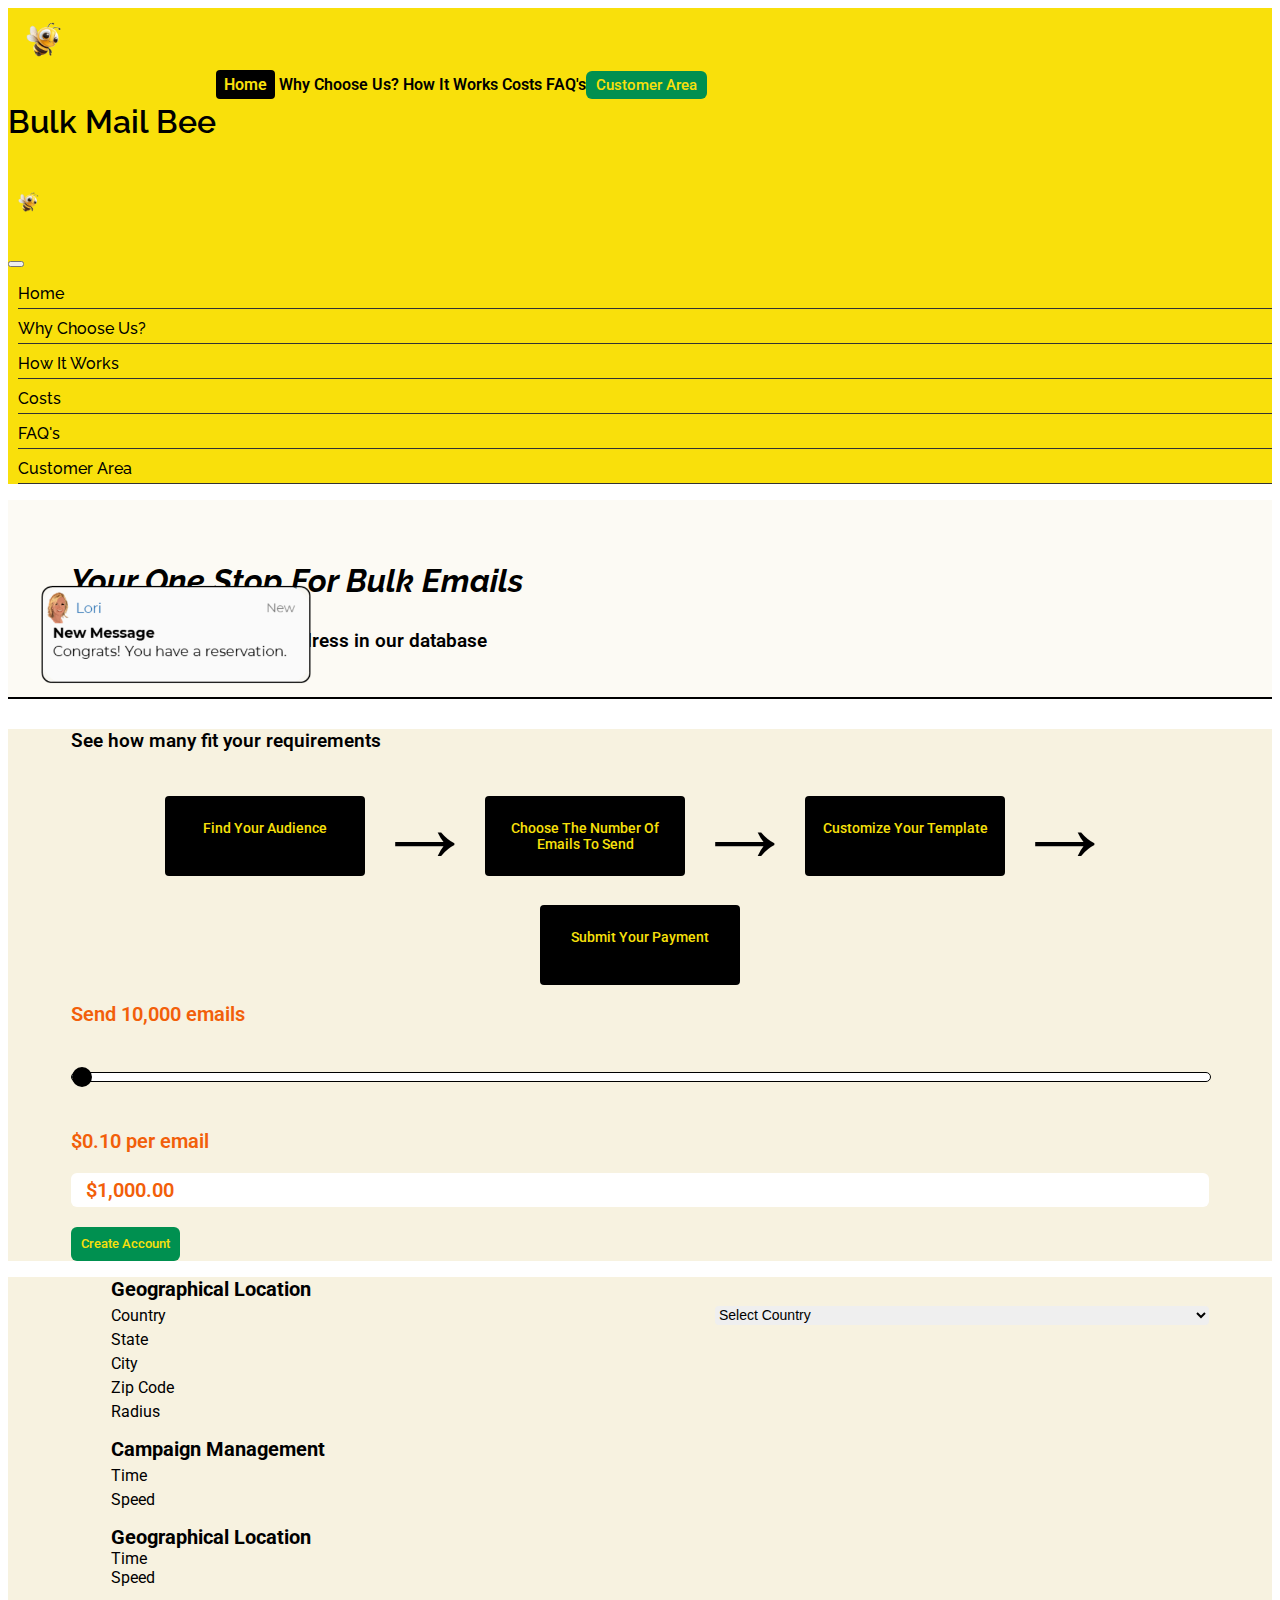
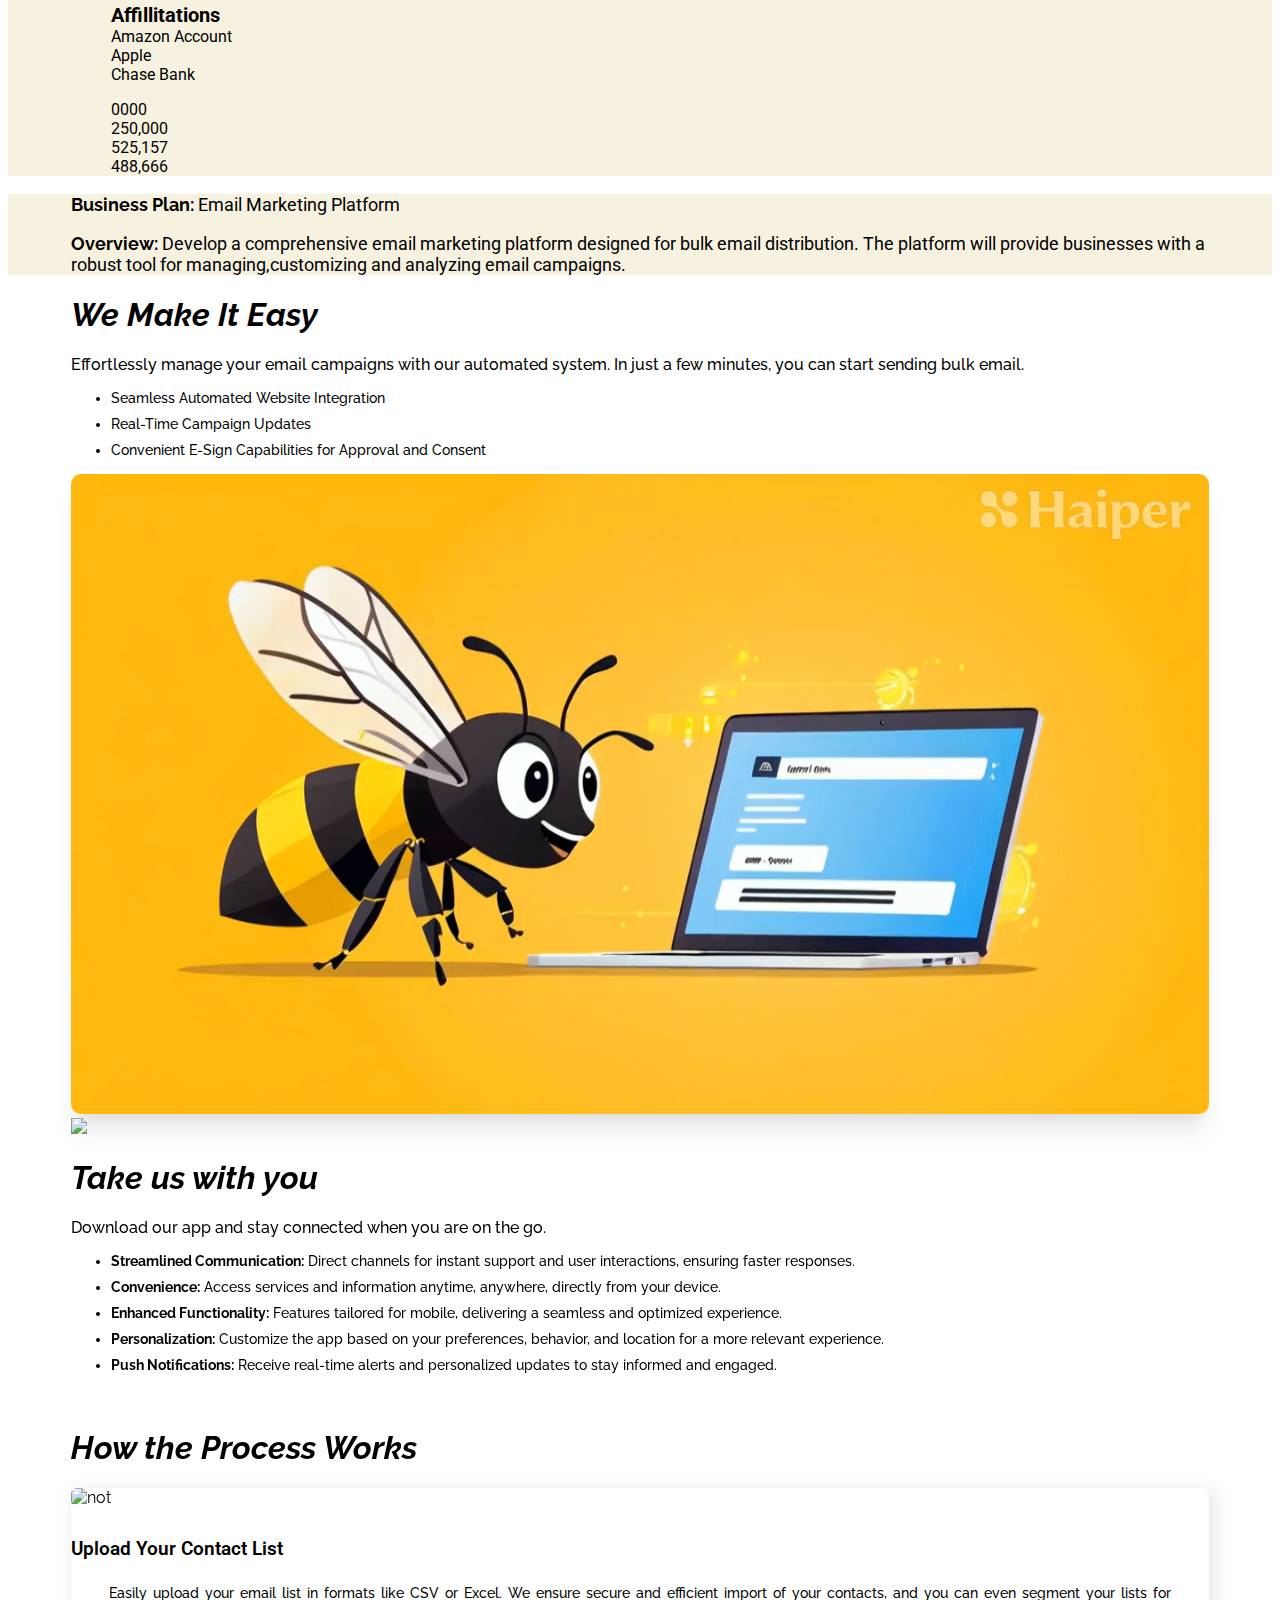
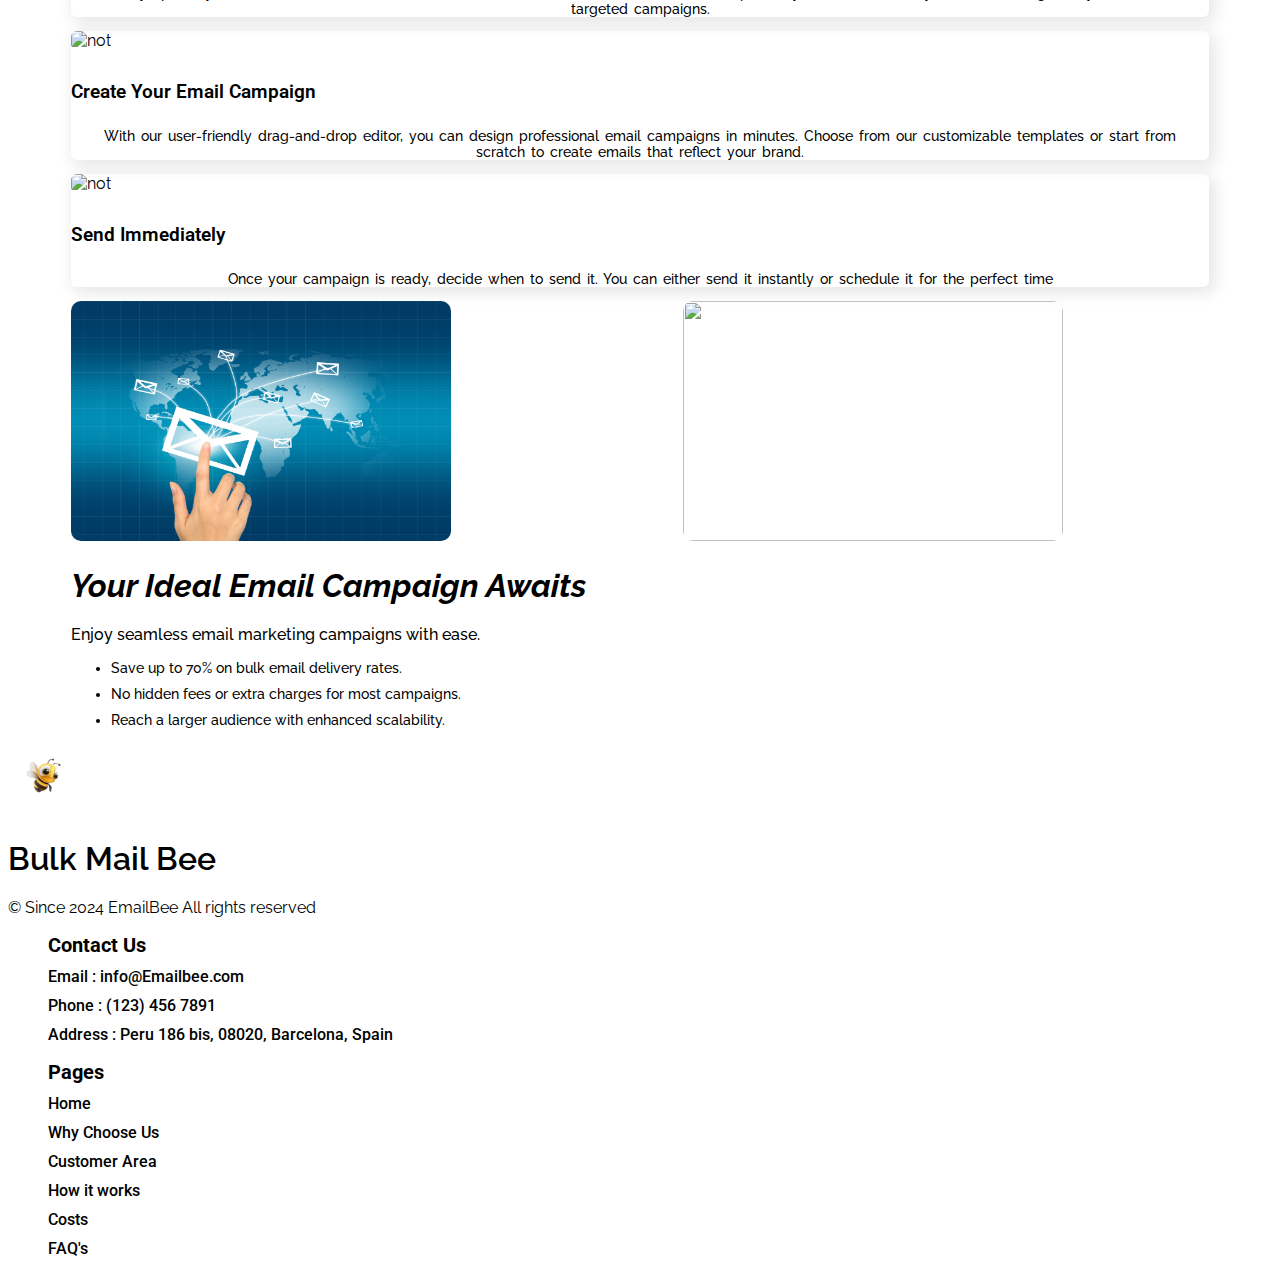
==== commit 334ac3b6: "newone" ====
--- a/index.html
+++ b/index.html
@@ -421,14 +421,15 @@
             </div>
             <div class="col-lg-5 col-md-4 col-sm-12 col-12">
                 <div class="video-box">
-                    <video src="video.mp4" autoplay loop muted></video>
+                    <video src="test.mp4" autoplay loop muted></video>
 
                 </div>
             </div>
         </section>
-  <section class="section-8 container pt-5 d-flex justify-content-between flex-wrap">
-<div class="col-lg-3 col-md-3 col-12 col-sm-12 d-flex mobile-parent">
+  <section class="section-8 container pt-5 mt-5 d-flex justify-content-between flex-wrap">
+<div class="col-lg-3 col-md-3 col-12 col-sm-12 d-flex mobile-parent position-relative">
     <img class="mobile-image" src="Mobile-1.png" height="500px" width="auto">
+    <img src="assets/logos/messge.png" class="message-image" height="100px" alt="">
     
     
 
@@ -451,22 +452,22 @@
           
 </div>
   </section>
- <section class="section-9 container pt-5 pb-5">
+ <section class="section-9 container mt-4 pt-5 pb-5">
     <h1 class="text-center">How the Process Works</h1>
     <div class="d-flex  gap-5 how-it-works justify-content-center mt-5">
     
         <div class="col-lg-4 col-md-5 text-center">
-            <img src="https://img.freepik.com/free-photo/smart-phone-using-e-mail-online-messaging-concept_53876-14010.jpg?t=st=1727204161~exp=1727207761~hmac=afb27f6a332cd519695120248383d55d3b614db0434dbc2979d30429101a527e&w=826" height="160px" width="100%" alt="not">
+            <img src="https://img.freepik.com/free-photo/smart-phone-using-e-mail-online-messaging-concept_53876-14010.jpg?t=st=1727204161~exp=1727207761~hmac=afb27f6a332cd519695120248383d55d3b614db0434dbc2979d30429101a527e&w=826" height="200px" width="100%" alt="not">
             <h4>Upload Your Contact List</h4>
             <p>Easily upload your email list in formats like CSV or Excel. We ensure secure and efficient import of your contacts, and you can even segment your lists for targeted campaigns.</p>
         </div>
         <div class="col-lg-4 col-md-5 text-center">
-            <img src="https://img.freepik.com/free-photo/letter-envelop-message-notification-concept_53876-13786.jpg?t=st=1727204285~exp=1727207885~hmac=31f7fde9829593a46f929ed188049af2fe807f94028437e63018efd5d528e337&w=900" height="160px" width="100%" alt="not">
+            <img src="https://img.freepik.com/free-photo/letter-envelop-message-notification-concept_53876-13786.jpg?t=st=1727204285~exp=1727207885~hmac=31f7fde9829593a46f929ed188049af2fe807f94028437e63018efd5d528e337&w=900" height="200px" width="100%" alt="not">
             <h4>Create Your Email Campaign</h4>
             <p>With our user-friendly drag-and-drop editor, you can design professional email campaigns in minutes. Choose from our customizable templates or start from scratch to create emails that reflect your brand.</p>
         </div>
         <div class="col-lg-4 col-md-5 text-center">
-            <img src="https://img.freepik.com/free-photo/laptop-coworking-space-wth-schedule_53876-94967.jpg?t=st=1727204309~exp=1727207909~hmac=92461021b1fb1571ffaf507dd300ecc60df4255a99e0685774c7d8da84dab162&w=996" height="160px" width="100%" alt="not">
+            <img src="https://img.freepik.com/free-photo/laptop-coworking-space-wth-schedule_53876-94967.jpg?t=st=1727204309~exp=1727207909~hmac=92461021b1fb1571ffaf507dd300ecc60df4255a99e0685774c7d8da84dab162&w=996" height="200px" width="100%" alt="not">
             <h4>Send Immediately</h4>
            
             <p>Once your campaign is ready, decide when to send it. You can either send it instantly or schedule it for the perfect time</p>
@@ -474,6 +475,29 @@
 
     </div>
  </section>
+ <section class="section-8 container pt-5 mt-5 d-flex justify-content-between pb-5 flex-wrap">
+    <div class="col-lg-6 col-md-3 col-12 col-sm-12 d-flex flex-column email-parent position-relative">
+        <img  class="first-image" src="Email.jpg" >
+        <img class="second-image" src="https://img.freepik.com/premium-photo/laptop-with-email-icon-screen-animated-yellow-background_824086-3968.jpg?w=1060"   alt="">
+        
+        
+    
+    </div>
+    <div class="col-lg-5 col-md-6 col-sm-12 col-12">
+        <h1>
+            Your Ideal Email Campaign Awaits</h1>
+            <p>Enjoy seamless email marketing campaigns with ease.</p>
+            <ul>
+                
+                <li>Save up to 70% on bulk email delivery rates.</li>
+                <li>No hidden fees or extra charges for most campaigns.</li>
+                <li>Reach a larger audience with enhanced scalability.</li>
+              </ul>
+              <div class="d-flex gap-3 pt-2">
+    
+              
+    </div>
+      </section>
         </main>
         <footer class="container d-flex flex-wrap mt-4">
            <div class="col-lg-4 col-md-6 col-sm-6 col-12 ">
--- a/style.css
+++ b/style.css
@@ -422,22 +422,110 @@
     animation: abc 4s infinite ease-in-out;
     position: relative;
     opacity: 1;
-    transform: translateX(0px);
+    transform: translateY(0px);
 
 }
 @keyframes abc{
     0%{
 
         opacity: 0;
-        transform: translateX(-200px);
+        transform: translateY(-200px);
     }
     50%{
         opacity: 1;
+        transform: translateY(0px);
+    }
+    150%{
+
+        opacity: 0;
+        transform: translateY(-200px);
+    }
+}
+.message-image{
+    position: absolute;
+    top: 65%;
+    animation: efg 4s infinite ease-in-out;
+    opacity: 1;
+    left: 40px;
+}
+@keyframes efg{
+    0%{
+
+        opacity: 0;
+        transform: translateX(200px);
+    }
+    50%{
+        opacity: 1;
         transform: translateX(0px);
     }
     150%{
 
         opacity: 0;
-        transform: translateX(-200px);
+        transform: translateX(200px);
+    }
+}
+.email-parent img{
+    width: 380px;
+    height: 240px;
+    border-radius: 10px;
+}
+.email-parent{
+    position: relative;
+
+}
+.first-image{
+position: relative;
+animation: firstImage 7s infinite ease-in-out;
+
+}
+.second-image{
+position: relative;
+top:-10%;
+left:20%;
+animation: secondImage 7s infinite ease-in-out;
+
+}
+@keyframes firstImage {
+    0% {
+        transform: translateX(300px);
+        opacity: 0.1;
+    }
+    35% {
+        transform: translateX(0px);
+        opacity: 1;
+    }
+    50% {
+        transform: translateX(0px);
+        opacity: 1;
+    }
+    75% {
+        transform: translateY(-200px);
+        opacity: 0;
+    }
+    100% {
+        transform: translateY(0px);
+        opacity: 1;
+    }
+}
+@keyframes secondImage {
+    0% {
+        transform: translateX(-300px);
+        opacity: 0.1;
+    }
+    35% {
+        transform: translateX(0px);
+        opacity: 1;
+    }
+    50% {
+        transform: translateX(0px);
+        opacity: 1;
+    }
+    75% {
+        transform: translateY(200px);
+        opacity: 0;
+    }
+    100% {
+        transform: translateY(0px);
+        opacity: 1;
     }
 }